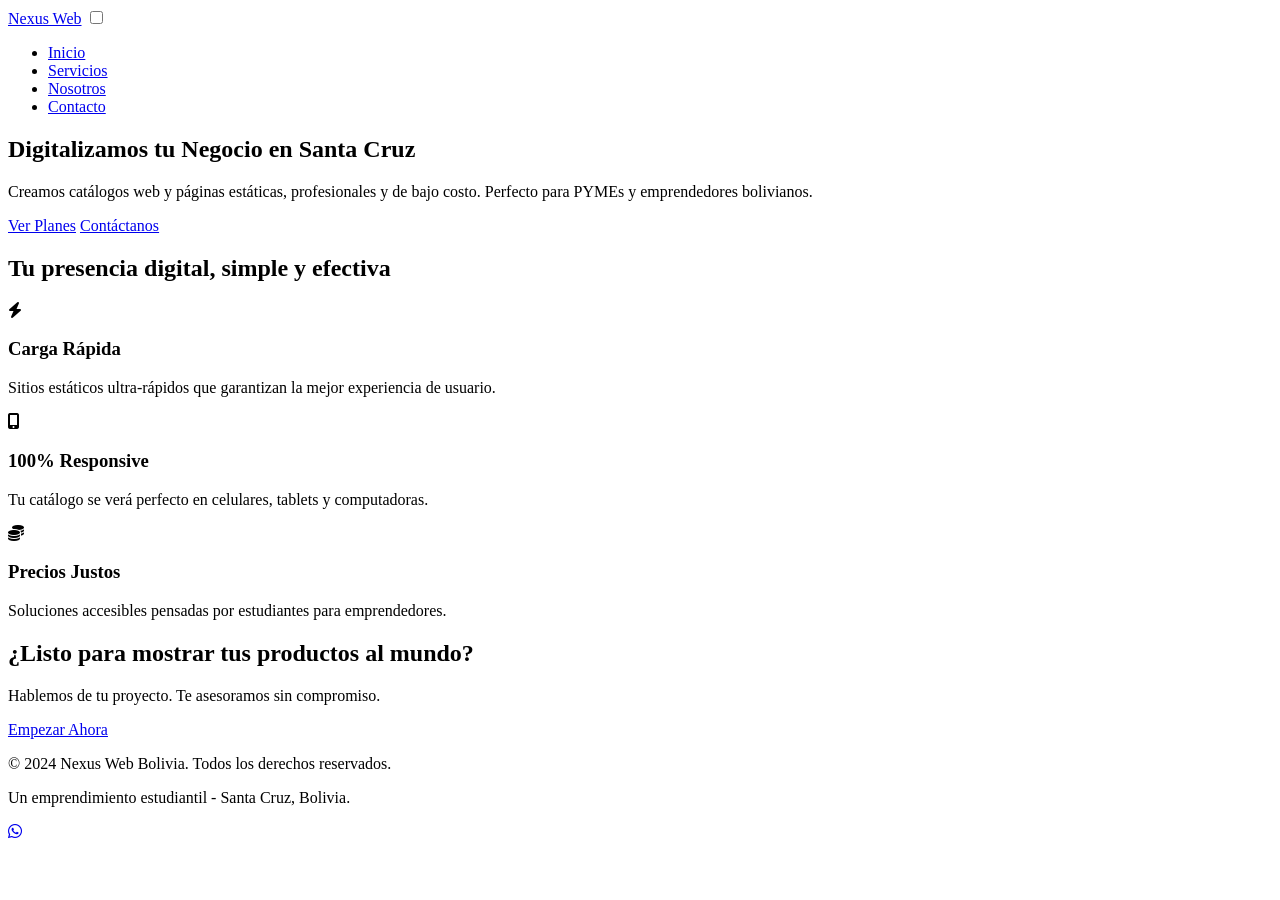
==== index.html @ 2024c8eb "iniciando pagina" ====
<!DOCTYPE html>
<html lang="es">
<head>
    <meta charset="UTF-8">
    <meta name="viewport" content="width=device-width, initial-scale=1.0">
    <title>Nexus Web - Diseño Web para PYMEs en Santa Cruz</title>
    
    <!-- Google Fonts: Inter -->
    <link rel="preconnect" href="https://fonts.googleapis.com">
    <link rel="preconnect" href="https://fonts.gstatic.com" crossorigin>
    <link href="https://fonts.googleapis.com/css2?family=Inter:wght@400;500;700;800&display=swap" rel="stylesheet">
    
    <!-- Font Awesome (Iconos) -->
    <link rel="stylesheet" href="https://cdnjs.cloudflare.com/ajax/libs/font-awesome/6.5.1/css/all.min.css">
    
    <!-- Hoja de Estilos Principal -->
    <link rel="stylesheet" href="estilos.css">
    
    <!-- Favicon (Placeholder) -->
    <link rel="icon" href="favicon.ico" type="image/x-icon">
</head>
<body>

    <!-- ===============================
        HEADER Y NAVEGACIÓN
    ================================ -->
    <header class="header">
        <nav class="nav container">
            <a href="index.html" class="logo">Nexus Web</a>
            
            <!-- Checkbox Hack para Menú Responsive -->
            <input type="checkbox" id="nav-toggle-checkbox" class="nav-toggle-checkbox">
            
            <!-- Menú de Navegación -->
            <ul class="nav-menu">
                <li class="nav-menu-item">
                    <a href="index.html" class="nav-menu-link active">Inicio</a>
                </li>
                <li class="nav-menu-item">
                    <a href="servicios.html" class="nav-menu-link">Servicios</a>
                </li>
                <li class="nav-menu-item">
                    <a href="nosotros.html" class="nav-menu-link">Nosotros</a>
                </li>
                <li class="nav-menu-item">
                    <a href="contacto.html" class="nav-menu-link">Contacto</a>
                </li>
            </ul>
            
            <!-- Botón Hamburguesa (Label del Checkbox) -->
            <label for="nav-toggle-checkbox" class="nav-toggle">
                <span class="bar"></span>
                <span class="bar"></span>
                <span class="bar"></span>
            </label>
            
        </nav>
    </header>

    <main>
        <!-- ===============================
            SECCIÓN HERO (PORTADA)
        ================================ -->
        <section class="hero">
            <div class="container">
                <h1 class="hero-title">Digitalizamos tu Negocio en Santa Cruz</h1>
                <p class="hero-description">
                    Creamos catálogos web y páginas estáticas, profesionales y de bajo costo.
                    Perfecto para PYMEs y emprendedores bolivianos.
                </p>
                <div class="hero-buttons">
                    <a href="servicios.html" class="btn btn-primary">Ver Planes</a>
                    <a href="contacto.html" class="btn btn-secondary">Contáctanos</a>
                </div>
            </div>
        </section>

        <!-- ===============================
            SECCIÓN DE CARACTERÍSTICAS
        ================================ -->
        <section class="features-section">
            <div class="container">
                <h2 class="section-title">Tu presencia digital, simple y efectiva</h2>
                
                <div class="features-grid">
                    <!-- Característica 1 -->
                    <div class="feature-card">
                        <i class="fa-solid fa-bolt feature-icon"></i>
                        <h3 class="feature-title">Carga Rápida</h3>
                        <p>Sitios estáticos ultra-rápidos que garantizan la mejor experiencia de usuario.</p>
                    </div>
                    
                    <!-- Característica 2 -->
                    <div class="feature-card">
                        <i class="fa-solid fa-mobile-screen-button feature-icon"></i>
                        <h3 class="feature-title">100% Responsive</h3>
                        <p>Tu catálogo se verá perfecto en celulares, tablets y computadoras.</p>
                    </div>
                    
                    <!-- Característica 3 -->
                    <div class="feature-card">
                        <i class="fa-solid fa-coins feature-icon"></i>
                        <h3 class="feature-title">Precios Justos</h3>
                        <p>Soluciones accesibles pensadas por estudiantes para emprendedores.</p>
                    </div>
                </div>
            </div>
        </section>
        
        <!-- ===============================
            SECCIÓN CTA (CALL TO ACTION)
        ================================ -->
        <section class="cta-section">
            <div class="container text-center">
                <h2>¿Listo para mostrar tus productos al mundo?</h2>
                <p>Hablemos de tu proyecto. Te asesoramos sin compromiso.</p>
                <a href="contacto.html" class="btn btn-primary">Empezar Ahora</a>
            </div>
        </section>

    </main>

    <!-- ===============================
        FOOTER
    ================================ -->
    <footer class="footer">
        <div class="container">
            <p>&copy; 2024 Nexus Web Bolivia. Todos los derechos reservados.</p>
            <p>Un emprendimiento estudiantil - Santa Cruz, Bolivia.</p>
        </div>
    </footer>
    
    <!-- ===============================
        BOTÓN FLOTANTE WHATSAPP
    ================================ -->
    <a href="https://api.whatsapp.com/send?phone=591XXXXXXXX" target="_blank" class="whatsapp-flotante" aria-label="Contactar por WhatsApp">
        <i class="fa-brands fa-whatsapp"></i>
    </a>

</body>
</html>
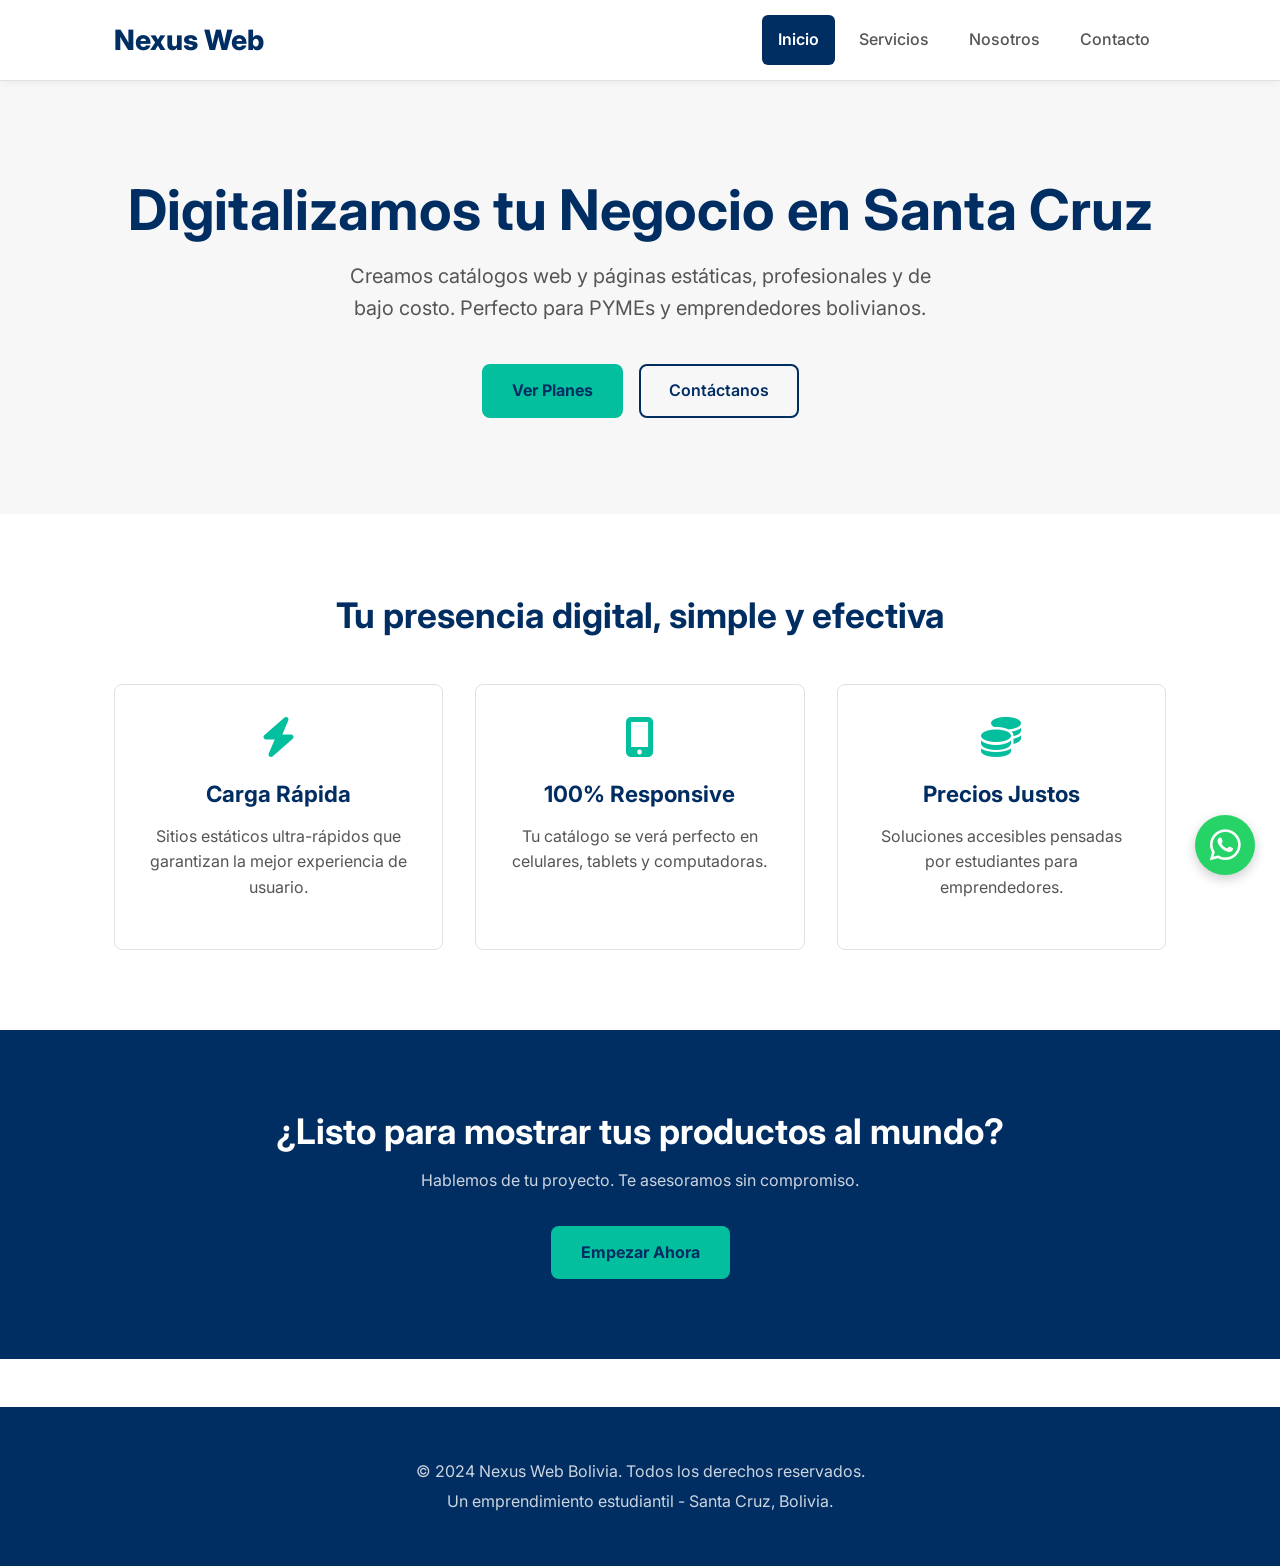
==== commit 4faf7d09: "info" ====
--- a/index.html
+++ b/index.html
@@ -26,7 +26,9 @@
     ================================ -->
     <header class="header">
         <nav class="nav container">
-            <a href="index.html" class="logo">Nexus Web</a>
+            <a href="index.html" class="logo">
+                Nexus Web
+            </a>
             
             <!-- Checkbox Hack para Menú Responsive -->
             <input type="checkbox" id="nav-toggle-checkbox" class="nav-toggle-checkbox">
@@ -133,7 +135,7 @@
     <!-- ===============================
         BOTÓN FLOTANTE WHATSAPP
     ================================ -->
-    <a href="https://api.whatsapp.com/send?phone=591XXXXXXXX" target="_blank" class="whatsapp-flotante" aria-label="Contactar por WhatsApp">
+    <a href="https://api.whatsapp.com/send?phone=59169954430" target="_blank" class="whatsapp-flotante" aria-label="Contactar por WhatsApp">
         <i class="fa-brands fa-whatsapp"></i>
     </a>
 
--- a/estilos.css
+++ b/estilos.css
@@ -0,0 +1,726 @@
+/* ===============================
+    IMPORTACIONES Y VARIABLES
+================================ */
+/* Importar Google Fonts: Inter */
+@import url('https://fonts.googleapis.com/css2?family=Inter:wght@400;500;700;800&display=swap');
+
+:root {
+    /* Paleta de Colores (Según Requisitos) */
+    --color-principal: #002D62; /* Azul marino */
+    --color-acento: #04BF9D; /* Verde turquesa brillante */
+    --color-secundario-fondo: #F7F7F7; /* Gris claro */
+    --color-fondo: #FFFFFF; /* Blanco */
+    
+    /* Colores derivados y de texto */
+    --color-principal-hover: #001f44; /* Azul más oscuro */
+    --color-acento-hover: #03a68a; /* Turquesa más oscuro */
+    --color-texto: #333333;
+    --color-texto-secundario: #555555;
+    --color-blanco: #FFFFFF;
+    --color-borde: #E0E0E0;
+    
+    /* Tipografía */
+    --fuente-principal: 'Inter', sans-serif;
+
+    /* Sombra (para dar profundidad) */
+    --sombra-card: 0 4px 12px rgba(0, 0, 0, 0.08);
+    --sombra-card-hover: 0 6px 16px rgba(0, 0, 0, 0.12);
+}
+
+/* ===============================
+    ESTILOS GLOBALES Y RESET
+================================ */
+* {
+    margin: 0;
+    padding: 0;
+    box-sizing: border-box;
+}
+
+html {
+    scroll-behavior: smooth;
+    font-size: 16px;
+}
+
+body {
+    font-family: var(--fuente-principal);
+    background-color: var(--color-fondo);
+    color: var(--color-texto);
+    line-height: 1.6;
+    -webkit-font-smoothing: antialiased;
+}
+
+a {
+    color: var(--color-acento);
+    text-decoration: none;
+    transition: color 0.3s ease;
+}
+
+a:hover {
+    color: var(--color-acento-hover);
+}
+
+img {
+    max-width: 100%;
+    height: auto;
+    display: block;
+}
+
+h1, h2, h3, h4, h5, h6 {
+    font-weight: 700;
+    color: var(--color-principal);
+    line-height: 1.2;
+    margin-bottom: 1rem;
+}
+
+h1 { font-size: 2.8rem; }
+h2 { font-size: 2.2rem; }
+h3 { font-size: 1.5rem; }
+
+p {
+    margin-bottom: 1rem;
+    color: var(--color-texto-secundario);
+}
+
+ul {
+    list-style: none;
+}
+
+/* ===============================
+    UTILIDADES
+================================ */
+.container {
+    max-width: 1100px;
+    margin: 0 auto;
+    padding: 0 1.5rem;
+}
+
+.text-center {
+    text-align: center;
+}
+
+.section-title {
+    text-align: center;
+    margin-bottom: 3rem;
+    font-size: 2.2rem;
+}
+
+/* ===============================
+    BOTONES
+================================ */
+.btn {
+    display: inline-block;
+    padding: 0.75rem 1.75rem;
+    border: none;
+    border-radius: 8px;
+    font-weight: 600;
+    font-size: 1rem;
+    cursor: pointer;
+    text-align: center;
+    transition: all 0.3s ease;
+    border: 2px solid transparent;
+}
+
+.btn-primary {
+    background-color: var(--color-acento);
+    color: var(--color-principal);
+    font-weight: 700;
+}
+.btn-primary:hover {
+    background-color: var(--color-acento-hover);
+    color: var(--color-principal);
+    transform: translateY(-3px);
+    box-shadow: 0 4px 10px rgba(4, 191, 157, 0.3);
+}
+
+.btn-secondary {
+    background-color: transparent;
+    color: var(--color-principal);
+    border: 2px solid var(--color-principal);
+}
+.btn-secondary:hover {
+    background-color: var(--color-principal);
+    color: var(--color-blanco);
+    transform: translateY(-3px);
+}
+
+/* ===============================
+    HEADER Y NAVEGACIÓN
+================================ */
+.header {
+    background-color: var(--color-fondo);
+    box-shadow: 0 2px 8px rgba(0, 0, 0, 0.05);
+    position: sticky;
+    top: 0;
+    width: 100%;
+    z-index: 1000;
+    border-bottom: 1px solid var(--color-borde);
+}
+
+.nav {
+    display: flex;
+    justify-content: space-between;
+    align-items: center;
+    height: 5rem; /* 80px */
+}
+
+.logo {
+    font-size: 1.75rem;
+    font-weight: 800;
+    color: var(--color-principal);
+    z-index: 1010;
+}
+.logo:hover {
+    color: var(--color-principal);
+}
+
+.nav-menu {
+    display: flex;
+    gap: 0.5rem;
+}
+
+.nav-menu-link {
+    display: block;
+    padding: 0.75rem 1rem;
+    font-size: 1rem;
+    font-weight: 500;
+    color: var(--color-texto-secundario);
+    border-radius: 6px;
+    transition: background-color 0.3s ease, color 0.3s ease;
+}
+
+.nav-menu-link:hover {
+    background-color: var(--color-secundario-fondo);
+    color: var(--color-principal);
+}
+
+/* Estilo para el link activo */
+.nav-menu-link.active {
+    background-color: var(--color-principal);
+    color: var(--color-blanco);
+    font-weight: 600;
+}
+.nav-menu-link.active:hover {
+    background-color: var(--color-principal-hover);
+    color: var(--color-blanco);
+}
+
+/* Checkbox invisible (Checkbox Hack) */
+.nav-toggle-checkbox {
+    display: none;
+}
+
+/* Botón Hamburguesa (Label) */
+.nav-toggle {
+    display: none; /* Oculto en desktop */
+    cursor: pointer;
+    z-index: 1010;
+    padding: 0.5rem;
+}
+.nav-toggle .bar {
+    display: block;
+    width: 28px;
+    height: 3px;
+    margin: 6px 0;
+    background-color: var(--color-principal);
+    border-radius: 2px;
+    transition: transform 0.3s ease, opacity 0.3s ease;
+}
+
+/* ===============================
+    SECCIÓN HERO (PORTADA)
+================================ */
+.hero {
+    background-color: var(--color-secundario-fondo);
+    padding: 6rem 1.5rem;
+    text-align: center;
+}
+
+.hero-title {
+    font-size: 3.5rem;
+    margin-bottom: 1rem;
+}
+.hero-description {
+    font-size: 1.25rem;
+    color: var(--color-texto-secundario);
+    margin-bottom: 2.5rem;
+    max-width: 600px;
+    margin-left: auto;
+    margin-right: auto;
+}
+.hero-buttons {
+    display: flex;
+    justify-content: center;
+    gap: 1rem;
+    flex-wrap: wrap;
+}
+
+/* ===============================
+    SECCIÓN "PAGE HEADER" (Para páginas internas)
+================================ */
+.page-header {
+    background-color: var(--color-principal);
+    color: var(--color-blanco);
+    padding: 4rem 1.5rem;
+    text-align: center;
+}
+.page-header h1 {
+    color: var(--color-blanco);
+    font-size: 2.8rem;
+    margin-bottom: 0.5rem;
+}
+.page-header p {
+    color: rgba(255, 255, 255, 0.8);
+    font-size: 1.1rem;
+    margin: 0;
+}
+
+/* ===============================
+    SECCIONES DE CARACTERÍSTICAS
+================================ */
+.features-section {
+    padding: 5rem 0;
+}
+
+.features-grid {
+    display: grid;
+    grid-template-columns: repeat(auto-fit, minmax(280px, 1fr));
+    gap: 2rem;
+}
+
+.feature-card {
+    background: var(--color-fondo);
+    padding: 2rem;
+    text-align: center;
+    border: 1px solid var(--color-borde);
+    border-radius: 8px;
+    transition: transform 0.3s ease, box-shadow 0.3s ease;
+}
+.feature-card:hover {
+    transform: translateY(-5px);
+    box-shadow: var(--sombra-card);
+}
+.feature-icon {
+    font-size: 2.5rem;
+    color: var(--color-acento);
+    margin-bottom: 1.5rem;
+}
+.feature-title {
+    font-size: 1.4rem;
+    color: var(--color-principal);
+}
+
+/* Fondo alterno para la sección "incluidos" */
+.included-features {
+    background-color: var(--color-secundario-fondo);
+}
+.included-features .feature-card {
+    background-color: var(--color-fondo);
+}
+
+/* ===============================
+    SECCIÓN CTA (CALL TO ACTION)
+================================ */
+.cta-section {
+    background-color: var(--color-principal);
+    padding: 5rem 1.5rem;
+    color: var(--color-blanco);
+}
+.cta-section h2 {
+    color: var(--color-blanco);
+    margin-bottom: 1rem;
+}
+.cta-section p {
+    color: rgba(255, 255, 255, 0.8);
+    margin-bottom: 2rem;
+}
+.cta-section .btn-primary {
+    background-color: var(--color-acento);
+    color: var(--color-principal);
+}
+.cta-section .btn-primary:hover {
+    background-color: var(--color-blanco);
+    color: var(--color-principal);
+    box-shadow: none;
+}
+
+
+/* ===============================
+    SECCIÓN PRECIOS (servicios.html)
+================================ */
+.pricing-section {
+    padding: 5rem 0;
+}
+.pricing-grid {
+    display: grid;
+    grid-template-columns: 1fr 1fr;
+    gap: 2rem;
+    align-items: flex-start;
+}
+
+.card {
+    background: var(--color-blanco);
+    border-radius: 12px;
+    box-shadow: var(--sombra-card);
+    overflow: hidden;
+    border: 1px solid var(--color-borde);
+    transition: all 0.3s ease;
+}
+
+.pricing-card.recommended {
+    border: 3px solid var(--color-acento);
+    transform: scale(1.03);
+}
+
+.card-header {
+    padding: 2rem;
+    background-color: var(--color-secundario-fondo);
+    border-bottom: 1px solid var(--color-borde);
+    position: relative;
+}
+.card-header h3 {
+    font-size: 1.6rem;
+    color: var(--color-principal);
+}
+.card-price {
+    font-size: 2.5rem;
+    font-weight: 800;
+    color: var(--color-acento);
+    margin: 0.5rem 0;
+}
+.card-header p {
+    margin: 0;
+    font-weight: 500;
+}
+
+/* Badge "Recomendado" */
+.badge {
+    position: absolute;
+    top: -1px;
+    right: 2rem;
+    background-color: var(--color-acento);
+    color: var(--color-principal);
+    font-weight: 700;
+    font-size: 0.8rem;
+    padding: 0.5rem 1rem;
+    border-radius: 0 0 6px 6px;
+}
+
+.card-body {
+    padding: 2rem;
+}
+.card-features-list {
+    margin-top: 1.5rem;
+}
+.card-features-list li {
+    display: flex;
+    align-items: center;
+    gap: 0.75rem;
+    margin-bottom: 1rem;
+}
+.card-features-list li i {
+    color: var(--color-acento);
+    font-size: 1.2rem;
+}
+
+.card-btn {
+    width: 100%;
+    margin-top: 1.5rem;
+    font-size: 1.1rem;
+    padding: 1rem;
+}
+
+
+/* ===============================
+    PÁGINA: NOSOTROS
+================================ */
+.about-section {
+    padding: 5rem 0;
+}
+.about-grid {
+    display: grid;
+    grid-template-columns: 1fr 1fr;
+    gap: 3rem;
+    align-items: center;
+}
+.about-image img {
+    border-radius: 12px;
+    box-shadow: var(--sombra-card);
+}
+.about-content h3 {
+    color: var(--color-acento);
+    font-size: 1.6rem;
+    margin-top: 2rem;
+}
+
+/* Redes Sociales (Nosotros) */
+.social-section {
+    padding: 3rem 0 5rem 0;
+    background-color: var(--color-secundario-fondo);
+}
+.social-links {
+    display: flex;
+    justify-content: center;
+    gap: 3rem;
+    flex-wrap: wrap;
+    margin-top: 2rem;
+}
+.social-link {
+    display: flex;
+    flex-direction: column;
+    align-items: center;
+    font-weight: 600;
+    font-size: 1.1rem;
+    color: var(--color-texto-secundario);
+    transition: transform 0.3s ease, color 0.3s ease;
+}
+.social-link:hover {
+    color: var(--color-principal);
+    transform: translateY(-5px);
+}
+.social-icon {
+    font-size: 3rem; /* 48px */
+    margin-bottom: 0.5rem;
+    color: var(--color-principal);
+    transition: color 0.3s ease;
+}
+.social-link:hover .social-icon {
+    color: var(--color-acento);
+}
+
+/* ===============================
+    PÁGINA: CONTACTO
+================================ */
+.contact-section {
+    padding: 5rem 0;
+}
+.contact-grid {
+    display: grid;
+    grid-template-columns: 1fr 1fr;
+    gap: 3rem;
+}
+
+.info-list {
+    margin: 2rem 0;
+}
+.info-list li {
+    display: flex;
+    align-items: start;
+    gap: 1rem;
+    margin-bottom: 1.5rem;
+    font-size: 1.05rem;
+}
+.info-list li i {
+    font-size: 1.3rem;
+    color: var(--color-principal);
+    flex-shrink: 0;
+    width: 25px;
+    text-align: center;
+    margin-top: 3px;
+}
+
+/* Botón de WhatsApp en la página de contacto */
+.btn-whatsapp {
+    background-color: #25D366;
+    color: var(--color-blanco);
+    font-weight: 700;
+    border-color: #25D366;
+}
+.btn-whatsapp:hover {
+    background-color: #128C7E;
+    color: var(--color-blanco);
+    border-color: #128C7E;
+    box-shadow: 0 4px 10px rgba(37, 211, 102, 0.3);
+}
+.btn-whatsapp i {
+    margin-right: 0.5rem;
+}
+
+/* Mapa Responsivo */
+.map-container {
+    position: relative;
+    width: 100%;
+    height: 0;
+    padding-bottom: 100%; /* Ratio 1:1. Ajustar si es necesario (75% para 4:3) */
+    overflow: hidden;
+    border-radius: 12px;
+    box-shadow: var(--sombra-card);
+    border: 1px solid var(--color-borde);
+}
+.map-container iframe {
+    position: absolute;
+    top: 0;
+    left: 0;
+    width: 100%;
+    height: 100%;
+    border: 0;
+}
+
+/* ===============================
+    FOOTER
+================================ */
+.footer {
+    background-color: var(--color-principal);
+    color: var(--color-blanco);
+    text-align: center;
+    padding: 3rem 1.5rem;
+    margin-top: 3rem;
+}
+.footer p {
+    color: rgba(255, 255, 255, 0.8);
+    margin: 0.25rem 0;
+}
+
+/* ===============================
+    BOTÓN FLOTANTE WHATSAPP
+================================ */
+.whatsapp-flotante {
+    position: fixed;
+    bottom: 25px;
+    right: 25px;
+    background-color: #25D366;
+    color: var(--color-blanco);
+    width: 60px;
+    height: 60px;
+    border-radius: 50%;
+    display: flex;
+    align-items: center;
+    justify-content: center;
+    font-size: 2.2rem;
+    box-shadow: 0 4px 12px rgba(0, 0, 0, 0.2);
+    z-index: 900;
+    transition: transform 0.3s ease, background-color 0.3s ease;
+}
+.whatsapp-flotante:hover {
+    background-color: #128C7E;
+    color: var(--color-blanco);
+    transform: scale(1.1);
+}
+
+
+/* ===============================
+    DISEÑO RESPONSIVE
+================================ */
+
+/* Tablets (hasta 992px) */
+@media (max-width: 992px) {
+    .pricing-grid {
+        grid-template-columns: 1fr;
+    }
+    .pricing-card.recommended {
+        transform: scale(1); /* Resetear escala en tablet */
+    }
+    
+    .about-grid,
+    .contact-grid {
+        grid-template-columns: 1fr; /* Apila las columnas */
+    }
+    
+    .about-image {
+        order: -1; /* Mueve la imagen arriba en "Nosotros" */
+    }
+    
+    .contact-map {
+        margin-top: 2rem;
+    }
+    .map-container {
+        padding-bottom: 75%; /* Ratio 4:3 para tablet/móvil */
+    }
+}
+
+/* Móviles (hasta 768px) */
+@media (max-width: 768px) {
+    h1, .hero-title { font-size: 2.2rem; }
+    h2, .section-title { font-size: 1.8rem; }
+    
+    .hero {
+        padding: 4rem 1.5rem;
+    }
+
+    /* --- NAVEGACIÓN MÓVIL (Checkbox Hack) --- */
+    
+    /* Mostramos el botón hamburguesa */
+    .nav-toggle {
+        display: block;
+    }
+
+    /* Ocultamos el menú de navegación */
+    .nav-menu {
+        position: absolute;
+        top: 5rem; /* Altura del header */
+        left: 0;
+        width: 100%;
+        background-color: var(--color-fondo);
+        
+        /* Oculto por defecto */
+        visibility: hidden;
+        opacity: 0;
+        
+        /* Efecto de despliegue */
+        transform-origin: top;
+        transform: scaleY(0);
+        transition: transform 0.3s ease, opacity 0.3s ease, visibility 0.3s ease;
+
+        /* Estilos de los items en columna */
+        flex-direction: column;
+        gap: 0;
+        padding-bottom: 1rem;
+        border-bottom: 1px solid var(--color-borde);
+        box-shadow: 0 10px 15px rgba(0,0,0,0.05);
+    }
+    
+    .nav-menu-link {
+        padding: 1rem 1.5rem;
+        border-radius: 0;
+        border-top: 1px solid var(--color-secundario-fondo);
+    }
+    
+    .nav-menu-item:first-child .nav-menu-link {
+        border-top: none;
+    }
+
+    /* --- LA MAGIA (Checkbox Hack) --- */
+    
+    /* Cuando el checkbox está marcado... */
+    .nav-toggle-checkbox:checked ~ .nav-menu {
+        /* ...mostramos el menú */
+        visibility: visible;
+        opacity: 1;
+        transform: scaleY(1);
+    }
+    
+    /* ...animamos el botón a una 'X' */
+    .nav-toggle-checkbox:checked ~ .nav-toggle .bar:nth-child(1) {
+        transform: translateY(9px) rotate(45deg);
+    }
+    .nav-toggle-checkbox:checked ~ .nav-toggle .bar:nth-child(2) {
+        opacity: 0;
+    }
+    .nav-toggle-checkbox:checked ~ .nav-toggle .bar:nth-child(3) {
+        transform: translateY(-9px) rotate(-45deg);
+    }
+}
+
+/* Móviles pequeños (hasta 480px) */
+@media (max-width: 480px) {
+    .container {
+        padding: 0 1rem;
+    }
+    
+    .hero {
+        padding: 3rem 1rem;
+    }
+    .hero-title { font-size: 2rem; }
+    .hero-description { font-size: 1.1rem; }
+
+    .btn {
+        width: 100%;
+        padding: 1rem;
+    }
+    
+    .hero-buttons {
+        gap: 0.5rem;
+    }
+    .hero-buttons .btn-secondary {
+        margin-top: 0.5rem;
+    }
+}
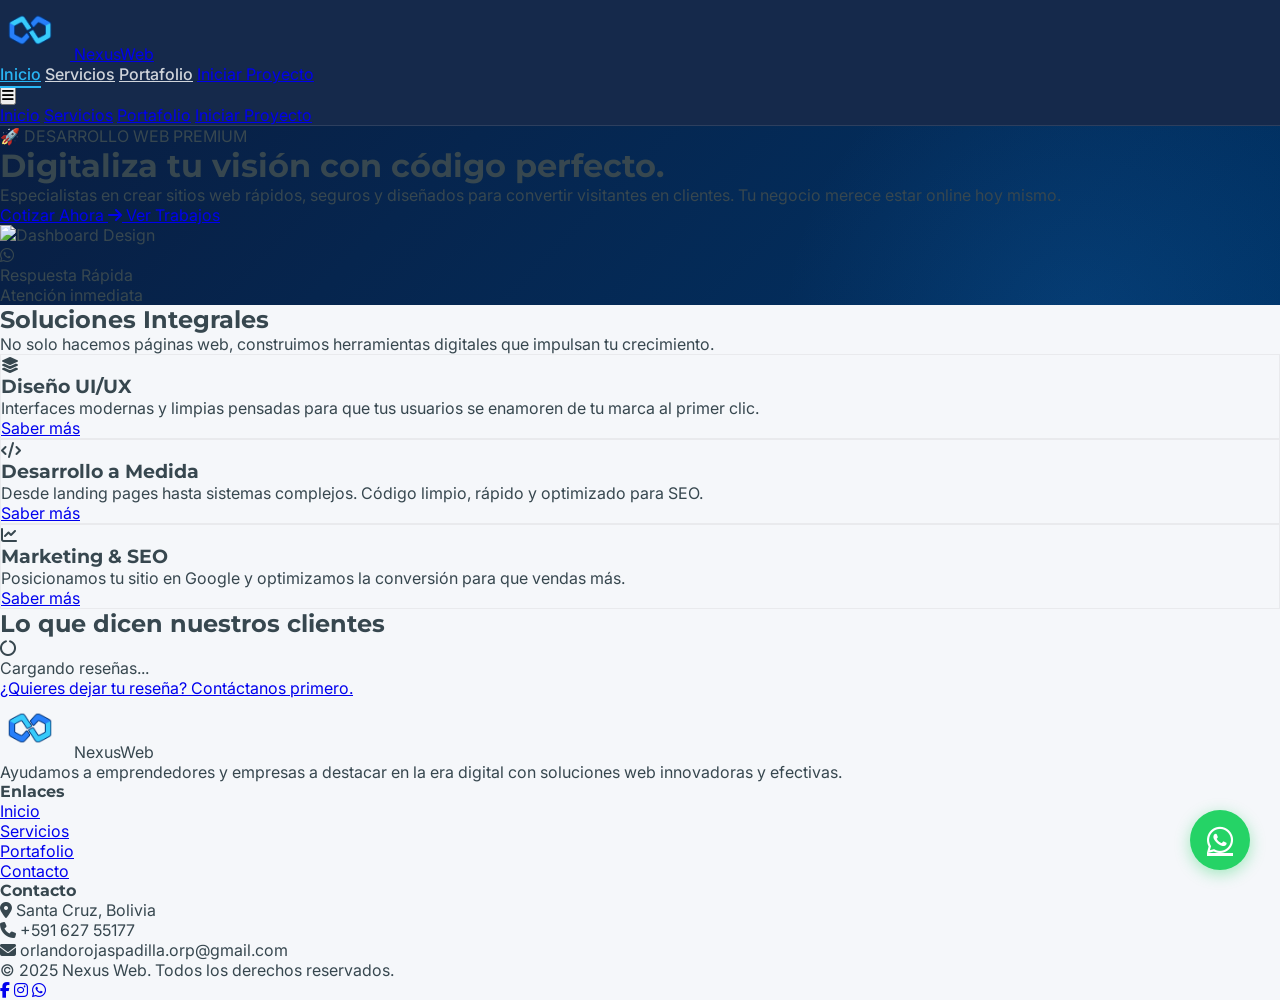
==== commit c9343575: "rediseño de pagina" ====
--- a/index.html
+++ b/index.html
@@ -3,141 +3,196 @@
 <head>
     <meta charset="UTF-8">
     <meta name="viewport" content="width=device-width, initial-scale=1.0">
-    <title>Nexus Web - Diseño Web para PYMEs en Santa Cruz</title>
+    <title>Nexus Web | Estudio de Desarrollo Digital</title>
     
-    <!-- Google Fonts: Inter -->
-    <link rel="preconnect" href="https://fonts.googleapis.com">
-    <link rel="preconnect" href="https://fonts.gstatic.com" crossorigin>
-    <link href="https://fonts.googleapis.com/css2?family=Inter:wght@400;500;700;800&display=swap" rel="stylesheet">
-    
-    <!-- Font Awesome (Iconos) -->
-    <link rel="stylesheet" href="https://cdnjs.cloudflare.com/ajax/libs/font-awesome/6.5.1/css/all.min.css">
-    
-    <!-- Hoja de Estilos Principal -->
-    <link rel="stylesheet" href="estilos.css">
-    
-    <!-- Favicon (Placeholder) -->
-    <link rel="icon" href="favicon.ico" type="image/x-icon">
+    <link href="https://fonts.googleapis.com/css2?family=Inter:wght@300;400;500;600&family=Montserrat:wght@700;800&display=swap" rel="stylesheet">
+    <script src="https://cdn.tailwindcss.com"></script>
+    <!-- Supabase CDN -->
+    <script src="https://cdn.jsdelivr.net/npm/@supabase/supabase-js@2"></script>
+    <link rel="stylesheet" href="https://cdnjs.cloudflare.com/ajax/libs/font-awesome/6.4.0/css/all.min.css">
+    <link rel="stylesheet" href="styles.css">
 </head>
 <body>
 
-    <!-- ===============================
-        HEADER Y NAVEGACIÓN
-    ================================ -->
-    <header class="header">
-        <nav class="nav container">
-            <a href="index.html" class="logo">
-                Nexus Web
+    <!-- Navegación -->
+    <nav class="fixed w-full z-50 glass-nav">
+        <div class="max-w-7xl mx-auto px-6 h-20 flex justify-between items-center">
+            <a href="index.html" class="flex items-center gap-3 group">
+                <img src="img/logo.svg" class="logo" alt="">
+                <span class="text-2xl font-extrabold text-white tracking-tight">Nexus<span class="text-[#29B6F6]">Web</span></span>
             </a>
             
-            <!-- Checkbox Hack para Menú Responsive -->
-            <input type="checkbox" id="nav-toggle-checkbox" class="nav-toggle-checkbox">
+            <div class="hidden md:flex space-x-8 items-center">
+                <a href="index.html" class="nav-link">Inicio</a>
+                <a href="servicios.html" class="nav-link">Servicios</a>
+                <a href="portafolio.html" class="nav-link">Portafolio</a>
+                <a href="contacto.html" class="bg-[#1E88E5] text-white px-6 py-2.5 rounded-full font-bold hover:bg-[#29B6F6] transition shadow-lg hover:shadow-blue-500/30 transform hover:-translate-y-0.5">
+                    Iniciar Proyecto
+                </a>
+            </div>
             
-            <!-- Menú de Navegación -->
-            <ul class="nav-menu">
-                <li class="nav-menu-item">
-                    <a href="index.html" class="nav-menu-link active">Inicio</a>
-                </li>
-                <li class="nav-menu-item">
-                    <a href="servicios.html" class="nav-menu-link">Servicios</a>
-                </li>
-                <li class="nav-menu-item">
-                    <a href="nosotros.html" class="nav-menu-link">Nosotros</a>
-                </li>
-                <li class="nav-menu-item">
-                    <a href="contacto.html" class="nav-menu-link">Contacto</a>
-                </li>
-            </ul>
-            
-            <!-- Botón Hamburguesa (Label del Checkbox) -->
-            <label for="nav-toggle-checkbox" class="nav-toggle">
-                <span class="bar"></span>
-                <span class="bar"></span>
-                <span class="bar"></span>
-            </label>
-            
-        </nav>
-    </header>
+            <button class="md:hidden text-white text-2xl focus:outline-none" id="menuBtn">
+                <i class="fas fa-bars"></i>
+            </button>
+        </div>
+        
+        <!-- Menú Móvil -->
+        <div class="hidden absolute top-full left-0 right-0 bg-[#002244] border-t border-white/10 shadow-2xl opacity-0 -translate-y-4" id="mobileMenu">
+            <div class="p-4 flex flex-col space-y-2">
+                <a href="index.html" class="block px-4 py-3 text-white rounded-lg hover:bg-white/10">Inicio</a>
+                <a href="servicios.html" class="block px-4 py-3 text-white rounded-lg hover:bg-white/10">Servicios</a>
+                <a href="portafolio.html" class="block px-4 py-3 text-white rounded-lg hover:bg-white/10">Portafolio</a>
+                <a href="contacto.html" class="block px-4 py-3 bg-[#1E88E5] text-white rounded-lg text-center font-bold mt-2">Iniciar Proyecto</a>
+            </div>
+        </div>
+    </nav>
 
-    <main>
-        <!-- ===============================
-            SECCIÓN HERO (PORTADA)
-        ================================ -->
-        <section class="hero">
-            <div class="container">
-                <h1 class="hero-title">Digitalizamos tu Negocio en Santa Cruz</h1>
-                <p class="hero-description">
-                    Creamos catálogos web y páginas estáticas, profesionales y de bajo costo.
-                    Perfecto para PYMEs y emprendedores bolivianos.
+    <!-- Hero Section -->
+    <header class="hero-gradient pt-32 pb-24 px-6 min-h-screen flex items-center relative">
+        <div class="hero-bg-shape"></div>
+        <div class="max-w-7xl mx-auto grid lg:grid-cols-2 gap-12 items-center relative z-10">
+            <div class="fade-in-up">
+                <span class="inline-block bg-[#1E88E5]/20 text-[#29B6F6] px-4 py-1.5 rounded-full text-sm font-bold mb-6 border border-[#1E88E5]/30">
+                    🚀 DESARROLLO WEB PREMIUM
+                </span>
+                <h1 class="text-5xl lg:text-7xl font-extrabold text-white leading-tight mb-6">
+                    Digitaliza tu visión con <span class="text-transparent bg-clip-text bg-gradient-to-r from-[#29B6F6] to-[#00E676]">código perfecto.</span>
+                </h1>
+                <p class="text-lg text-blue-100 mb-8 max-w-lg leading-relaxed">
+                    Especialistas en crear sitios web rápidos, seguros y diseñados para convertir visitantes en clientes. Tu negocio merece estar online hoy mismo.
                 </p>
-                <div class="hero-buttons">
-                    <a href="servicios.html" class="btn btn-primary">Ver Planes</a>
-                    <a href="contacto.html" class="btn btn-secondary">Contáctanos</a>
+                <div class="flex flex-col sm:flex-row gap-4">
+                    <a href="contacto.html" class="bg-[#1E88E5] text-white px-8 py-4 rounded-xl font-bold shadow-xl hover:bg-[#1565C0] transition flex items-center justify-center gap-2 group">
+                        Cotizar Ahora 
+                        <i class="fas fa-arrow-right group-hover:translate-x-1 transition-transform"></i>
+                    </a>
+                    <a href="portafolio.html" class="border border-white/30 text-white px-8 py-4 rounded-xl font-bold hover:bg-white/10 transition text-center backdrop-blur-sm">
+                        Ver Trabajos
+                    </a>
                 </div>
             </div>
-        </section>
-
-        <!-- ===============================
-            SECCIÓN DE CARACTERÍSTICAS
-        ================================ -->
-        <section class="features-section">
-            <div class="container">
-                <h2 class="section-title">Tu presencia digital, simple y efectiva</h2>
-                
-                <div class="features-grid">
-                    <!-- Característica 1 -->
-                    <div class="feature-card">
-                        <i class="fa-solid fa-bolt feature-icon"></i>
-                        <h3 class="feature-title">Carga Rápida</h3>
-                        <p>Sitios estáticos ultra-rápidos que garantizan la mejor experiencia de usuario.</p>
-                    </div>
+            
+            <div class="relative fade-in-up delay-200">
+                <div class="bg-white/5 backdrop-blur-xl p-4 rounded-3xl border border-white/20 shadow-2xl relative">
+                    <img src="https://images.unsplash.com/photo-1547658719-da2b51169166?q=80&w=1000&auto=format&fit=crop" alt="Dashboard Design" class="rounded-2xl shadow-inner w-full">
                     
-                    <!-- Característica 2 -->
-                    <div class="feature-card">
-                        <i class="fa-solid fa-mobile-screen-button feature-icon"></i>
-                        <h3 class="feature-title">100% Responsive</h3>
-                        <p>Tu catálogo se verá perfecto en celulares, tablets y computadoras.</p>
-                    </div>
-                    
-                    <!-- Característica 3 -->
-                    <div class="feature-card">
-                        <i class="fa-solid fa-coins feature-icon"></i>
-                        <h3 class="feature-title">Precios Justos</h3>
-                        <p>Soluciones accesibles pensadas por estudiantes para emprendedores.</p>
+                    <!-- Floating Badge -->
+                    <div class="absolute -bottom-6 -right-6 bg-white p-4 rounded-2xl shadow-xl flex items-center gap-3 border-l-4 border-[#00E676] animate-bounce" style="animation-duration: 3s;">
+                        <div class="w-12 h-12 bg-green-100 rounded-full flex items-center justify-center text-[#00E676] text-xl">
+                            <i class="fab fa-whatsapp"></i>
+                        </div>
+                        <div>
+                            <p class="font-bold text-[#003366] text-sm">Respuesta Rápida</p>
+                            <p class="text-xs text-gray-500">Atención inmediata</p>
+                        </div>
                     </div>
                 </div>
             </div>
-        </section>
+        </div>
+    </header>
+
+    <!-- Resumen de Servicios -->
+    <section class="py-24 px-6 bg-white">
+        <div class="max-w-7xl mx-auto">
+            <div class="text-center mb-16 fade-in-up">
+                <h2 class="text-4xl font-extrabold text-[#091E42] mb-4">Soluciones Integrales</h2>
+                <p class="text-gray-500 max-w-2xl mx-auto">No solo hacemos páginas web, construimos herramientas digitales que impulsan tu crecimiento.</p>
+            </div>
+
+            <div class="grid md:grid-cols-3 gap-8">
+                <div class="p-8 rounded-2xl bg-white border border-gray-100 card-hover fade-in-up delay-100">
+                    <div class="w-14 h-14 bg-blue-100 rounded-xl flex items-center justify-center text-[#1E88E5] text-2xl mb-6">
+                        <i class="fas fa-layer-group"></i>
+                    </div>
+                    <h3 class="text-xl font-bold text-[#091E42] mb-3">Diseño UI/UX</h3>
+                    <p class="text-gray-500 text-sm leading-relaxed">Interfaces modernas y limpias pensadas para que tus usuarios se enamoren de tu marca al primer clic.</p>
+                    <a href="servicios.html" class="inline-block mt-4 text-[#1E88E5] font-semibold text-sm hover:underline">Saber más</a>
+                </div>
+
+                <div class="p-8 rounded-2xl bg-white border border-gray-100 card-hover fade-in-up delay-200">
+                    <div class="w-14 h-14 bg-purple-100 rounded-xl flex items-center justify-center text-purple-600 text-2xl mb-6">
+                        <i class="fas fa-code"></i>
+                    </div>
+                    <h3 class="text-xl font-bold text-[#091E42] mb-3">Desarrollo a Medida</h3>
+                    <p class="text-gray-500 text-sm leading-relaxed">Desde landing pages hasta sistemas complejos. Código limpio, rápido y optimizado para SEO.</p>
+                    <a href="servicios.html" class="inline-block mt-4 text-purple-600 font-semibold text-sm hover:underline">Saber más</a>
+                </div>
+
+                <div class="p-8 rounded-2xl bg-white border border-gray-100 card-hover fade-in-up delay-300">
+                    <div class="w-14 h-14 bg-green-100 rounded-xl flex items-center justify-center text-green-600 text-2xl mb-6">
+                        <i class="fas fa-chart-line"></i>
+                    </div>
+                    <h3 class="text-xl font-bold text-[#091E42] mb-3">Marketing & SEO</h3>
+                    <p class="text-gray-500 text-sm leading-relaxed">Posicionamos tu sitio en Google y optimizamos la conversión para que vendas más.</p>
+                    <a href="servicios.html" class="inline-block mt-4 text-green-600 font-semibold text-sm hover:underline">Saber más</a>
+                </div>
+            </div>
+        </div>
+    </section>
+
+    <!-- Sección de Reseñas (Compacta) -->
+    <section class="py-20 px-6 bg-[#002244] border-t border-white/5">
+        <div class="max-w-4xl mx-auto text-center">
+            <h2 class="text-3xl font-bold text-white mb-8">Lo que dicen nuestros clientes</h2>
+            <div id="reviewsContainer" class="grid gap-4 text-left max-h-[400px] overflow-y-auto custom-scroll pr-2">
+                <div class="text-white/50 text-center py-10">
+                    <i class="fas fa-circle-notch fa-spin text-2xl"></i><br>Cargando reseñas...
+                </div>
+            </div>
+            <div class="mt-8">
+                <a href="contacto.html" class="text-[#29B6F6] hover:text-white transition font-medium">¿Quieres dejar tu reseña? Contáctanos primero.</a>
+            </div>
+        </div>
+    </section>
+
+    <!-- Footer -->
+    <footer class="bg-[#001529] text-white pt-16 pb-8 px-6 mt-auto">
+        <div class="max-w-7xl mx-auto grid md:grid-cols-4 gap-12 mb-12">
+            <div class="col-span-1 md:col-span-2">
+                <div class="flex items-center gap-3 mb-4">
+                    <img src="img/logo.svg" alt="" class="logo">
+                    <span class="text-xl font-bold">NexusWeb</span>
+                </div>
+                <p class="text-gray-400 text-sm leading-relaxed max-w-sm">
+                    Ayudamos a emprendedores y empresas a destacar en la era digital con soluciones web innovadoras y efectivas.
+                </p>
+            </div>
+            
+            <div>
+                <h4 class="font-bold mb-4 text-[#29B6F6]">Enlaces</h4>
+                <ul class="space-y-2 text-sm text-gray-400">
+                    <li><a href="index.html" class="hover:text-white transition">Inicio</a></li>
+                    <li><a href="servicios.html" class="hover:text-white transition">Servicios</a></li>
+                    <li><a href="portafolio.html" class="hover:text-white transition">Portafolio</a></li>
+                    <li><a href="contacto.html" class="hover:text-white transition">Contacto</a></li>
+                </ul>
+            </div>
+            
+            <div>
+                <h4 class="font-bold mb-4 text-[#29B6F6]">Contacto</h4>
+                <ul class="space-y-2 text-sm text-gray-400">
+                    <li><i class="fas fa-map-marker-alt w-5"></i> Santa Cruz, Bolivia</li>
+                    <li><i class="fas fa-phone w-5"></i> +591 627 55177</li>
+                    <li><i class="fas fa-envelope w-5"></i> orlandorojaspadilla.orp@gmail.com</li>
+                </ul>
+            </div>
+        </div>
         
-        <!-- ===============================
-            SECCIÓN CTA (CALL TO ACTION)
-        ================================ -->
-        <section class="cta-section">
-            <div class="container text-center">
-                <h2>¿Listo para mostrar tus productos al mundo?</h2>
-                <p>Hablemos de tu proyecto. Te asesoramos sin compromiso.</p>
-                <a href="contacto.html" class="btn btn-primary">Empezar Ahora</a>
+        <div class="max-w-7xl mx-auto border-t border-white/10 pt-8 flex flex-col md:flex-row justify-between items-center gap-4 text-sm text-gray-500">
+            <p>© 2025 Nexus Web. Todos los derechos reservados.</p>
+            <div class="flex space-x-4">
+                <a href="#" class="hover:text-white transition"><i class="fab fa-facebook-f"></i></a>
+                <a href="#" class="hover:text-white transition"><i class="fab fa-instagram"></i></a>
+                <a href="https://wa.me/59162755177" class="hover:text-white transition"><i class="fab fa-whatsapp"></i></a>
             </div>
-        </section>
-
-    </main>
-
-    <!-- ===============================
-        FOOTER
-    ================================ -->
-    <footer class="footer">
-        <div class="container">
-            <p>&copy; 2024 Nexus Web Bolivia. Todos los derechos reservados.</p>
-            <p>Un emprendimiento estudiantil - Santa Cruz, Bolivia.</p>
         </div>
     </footer>
-    
-    <!-- ===============================
-        BOTÓN FLOTANTE WHATSAPP
-    ================================ -->
-    <a href="https://api.whatsapp.com/send?phone=59169954430" target="_blank" class="whatsapp-flotante" aria-label="Contactar por WhatsApp">
-        <i class="fa-brands fa-whatsapp"></i>
+
+    <!-- WhatsApp Flotante -->
+    <a href="https://wa.me/59162755177?text=Hola%20NexusWeb,%20quiero%20información." class="whatsapp-float" target="_blank">
+        <i class="fab fa-whatsapp"></i>
     </a>
 
+    <script src="script.js"></script>
 </body>
 </html>
--- a/styles.css
+++ b/styles.css
@@ -0,0 +1,180 @@
+:root {
+    --nexus-deep: #091E42;
+    --nexus-dark: #003366;
+    --nexus-core: #1E88E5;
+    --nexus-light: #29B6F6;
+    --nexus-accent: #00E676; /* Verde WhatsApp/Éxito */
+    --text-main: #37474F;
+    --text-light: #78909C;
+    --bg-light: #F5F7FA;
+    --white: #ffffff;
+}
+
+/* Reset y Base */
+* {
+    margin: 0;
+    padding: 0;
+    box-sizing: border-box;
+}
+
+body {
+    font-family: 'Inter', sans-serif;
+    color: var(--text-main);
+    background-color: var(--bg-light);
+    overflow-x: hidden;
+    display: flex;
+    flex-direction: column;
+    min-height: 100vh;
+}
+
+h1, h2, h3, h4, .font-heading {
+    font-family: 'Montserrat', sans-serif;
+}
+
+/* Navegación Glassmorphism */
+.logo{
+    width: 60px;
+    height: 60px;
+    border-radius: 50%;
+    object-fit: contain;
+    margin-right: 10px;
+    cursor: pointer;
+    align-items: center;
+}
+.logo:hover{
+    transform: scale(1.1);
+    transition: all 0.3s ease;
+}
+.glass-nav {
+    background: rgba(9, 30, 66, 0.95);
+    backdrop-filter: blur(10px);
+    border-bottom: 1px solid rgba(255, 255, 255, 0.1);
+    transition: all 0.3s ease;
+}
+
+.nav-link {
+    position: relative;
+    color: rgba(255, 255, 255, 0.8);
+    font-weight: 500;
+    transition: color 0.3s;
+}
+
+.nav-link:hover, .nav-link.active {
+    color: var(--nexus-light);
+}
+
+.nav-link::after {
+    content: '';
+    position: absolute;
+    width: 0;
+    height: 2px;
+    bottom: -4px;
+    left: 0;
+    background-color: var(--nexus-light);
+    transition: width 0.3s ease;
+}
+
+.nav-link:hover::after, .nav-link.active::after {
+    width: 100%;
+}
+
+/* Hero Section */
+.hero-gradient {
+    background: linear-gradient(135deg, var(--nexus-deep) 0%, var(--nexus-dark) 100%);
+    position: relative;
+    overflow: hidden;
+}
+
+.hero-bg-shape {
+    position: absolute;
+    width: 600px;
+    height: 600px;
+    background: radial-gradient(circle, rgba(30, 136, 229, 0.15) 0%, transparent 70%);
+    top: -100px;
+    right: -100px;
+    border-radius: 50%;
+    z-index: 0;
+}
+
+/* Cards y Elementos */
+.card-hover {
+    transition: all 0.3s cubic-bezier(0.4, 0, 0.2, 1);
+    border: 1px solid rgba(0,0,0,0.05);
+}
+
+.card-hover:hover {
+    transform: translateY(-8px);
+    box-shadow: 0 20px 40px rgba(0, 51, 102, 0.1);
+    border-color: var(--nexus-core);
+}
+
+/* Botón Flotante WhatsApp */
+.whatsapp-float {
+    position: fixed;
+    bottom: 30px;
+    right: 30px;
+    background-color: #25d366;
+    color: white;
+    width: 60px;
+    height: 60px;
+    border-radius: 50%;
+    text-align: center;
+    font-size: 30px;
+    box-shadow: 0 4px 15px rgba(37, 211, 102, 0.4);
+    z-index: 1000;
+    display: flex;
+    align-items: center;
+    justify-content: center;
+    transition: all 0.3s ease;
+    animation: pulse-green 3s infinite;
+}
+
+.whatsapp-float:hover {
+    transform: scale(1.1) rotate(15deg);
+    background-color: #128c7e;
+}
+
+@keyframes pulse-green {
+    0% { box-shadow: 0 0 0 0 rgba(37, 211, 102, 0.7); }
+    70% { box-shadow: 0 0 0 15px rgba(37, 211, 102, 0); }
+    100% { box-shadow: 0 0 0 0 rgba(37, 211, 102, 0); }
+}
+
+/* Animaciones de Entrada */
+.fade-in-up {
+    animation: fadeInUp 0.8s ease-out forwards;
+    opacity: 0;
+    transform: translateY(20px);
+}
+
+.fade-in {
+    animation: fadeIn 1s ease-out forwards;
+    opacity: 0;
+}
+
+.delay-100 { animation-delay: 0.1s; }
+.delay-200 { animation-delay: 0.2s; }
+.delay-300 { animation-delay: 0.3s; }
+
+@keyframes fadeInUp {
+    to {
+        opacity: 1;
+        transform: translateY(0);
+    }
+}
+
+@keyframes fadeIn {
+    to { opacity: 1; }
+}
+
+/* Scrollbar */
+::-webkit-scrollbar { width: 8px; }
+::-webkit-scrollbar-track { background: #f1f1f1; }
+::-webkit-scrollbar-thumb { background: var(--nexus-deep); border-radius: 4px; }
+::-webkit-scrollbar-thumb:hover { background: var(--nexus-core); }
+
+/* Mobile Menu Styles */
+#mobileMenu {
+    transition: transform 0.3s ease-in-out, opacity 0.3s ease-in-out;
+    transform-origin: top;
+}
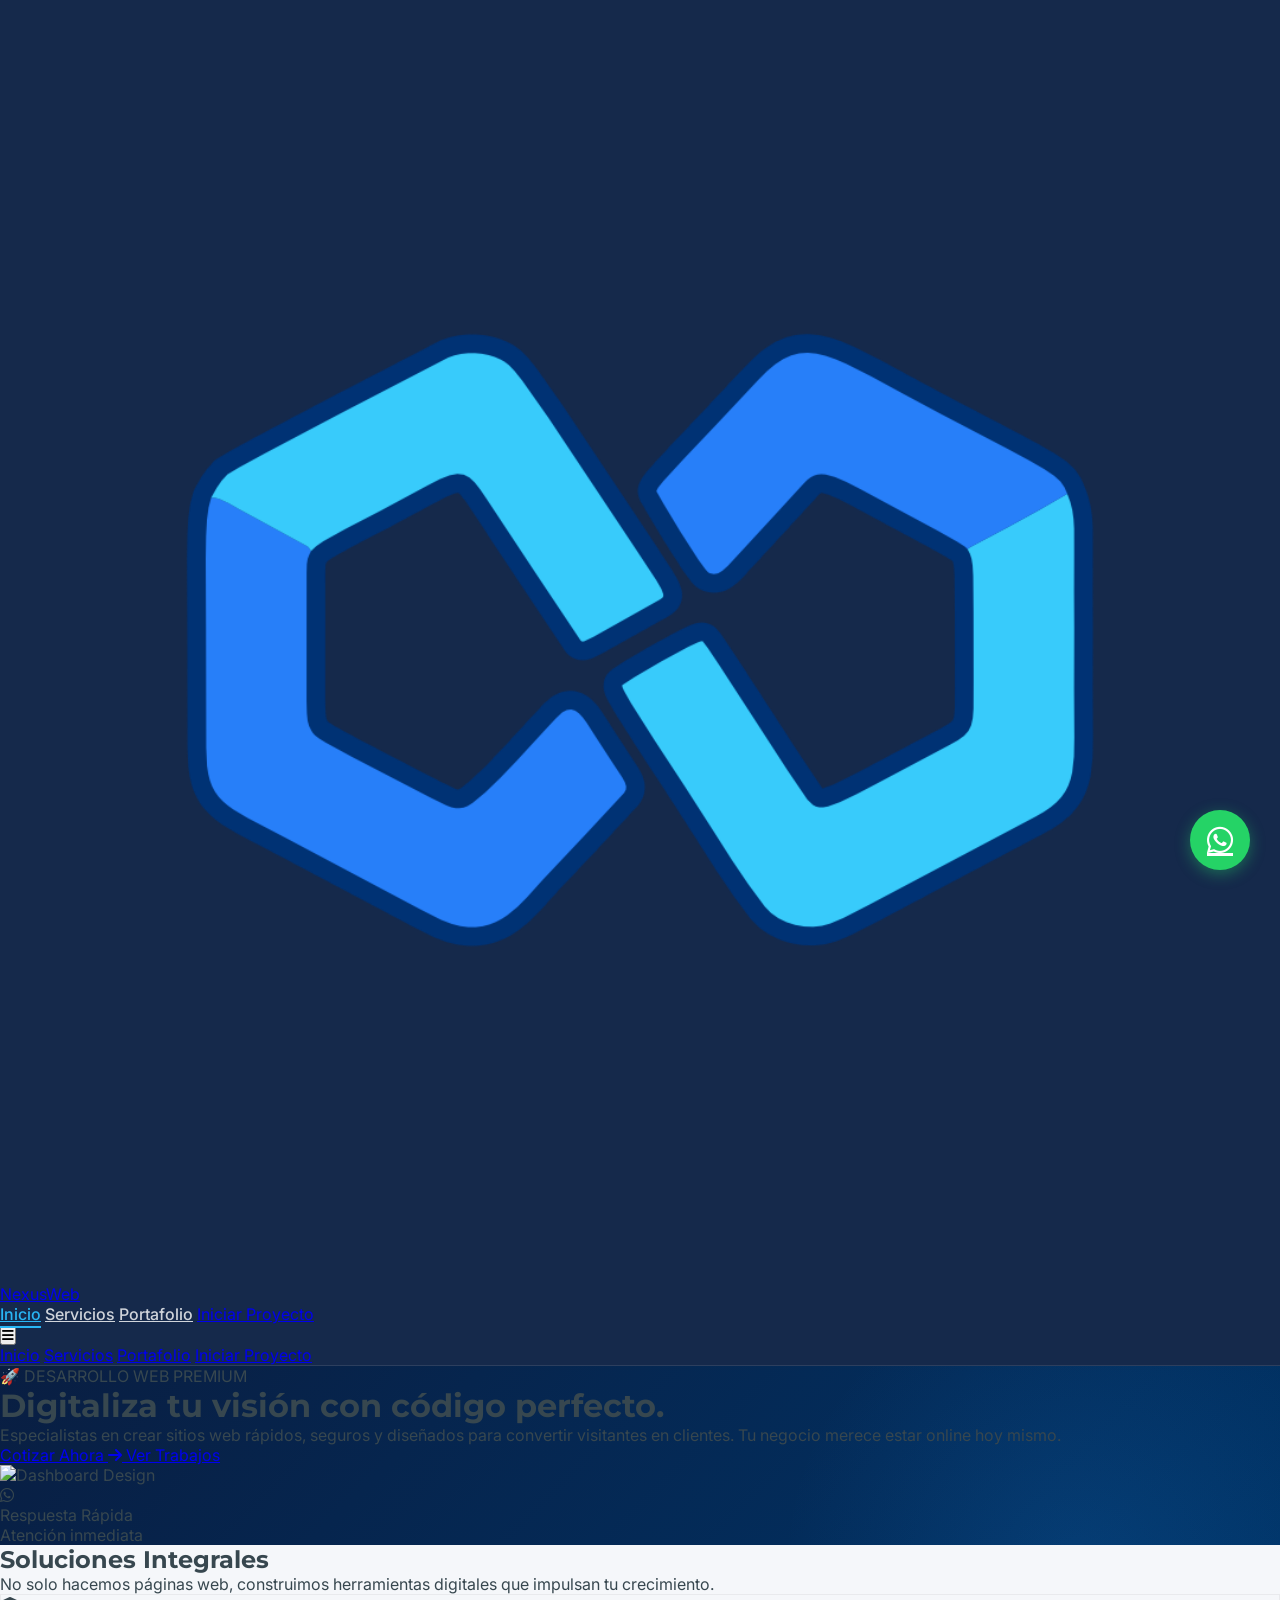
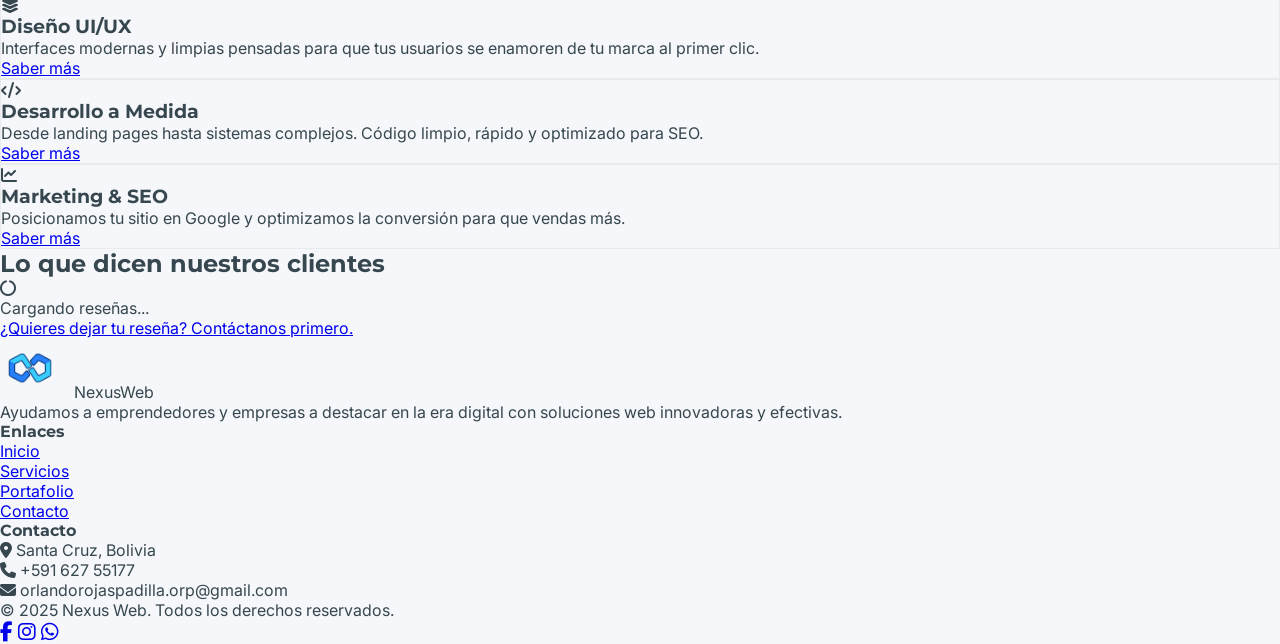
==== commit 42046a71: "rediseño de pagina" ====
--- a/index.html
+++ b/index.html
@@ -6,19 +6,20 @@
     <title>Nexus Web | Estudio de Desarrollo Digital</title>
     
     <link href="https://fonts.googleapis.com/css2?family=Inter:wght@300;400;500;600&family=Montserrat:wght@700;800&display=swap" rel="stylesheet">
+    <!-- Tailwind CDN (La advertencia en consola es normal) -->
     <script src="https://cdn.tailwindcss.com"></script>
     <!-- Supabase CDN -->
     <script src="https://cdn.jsdelivr.net/npm/@supabase/supabase-js@2"></script>
     <link rel="stylesheet" href="https://cdnjs.cloudflare.com/ajax/libs/font-awesome/6.4.0/css/all.min.css">
     <link rel="stylesheet" href="styles.css">
 </head>
-<body>
+<body class="bg-[#F5F7FA]">
 
     <!-- Navegación -->
     <nav class="fixed w-full z-50 glass-nav">
         <div class="max-w-7xl mx-auto px-6 h-20 flex justify-between items-center">
             <a href="index.html" class="flex items-center gap-3 group">
-                <img src="img/logo.svg" class="logo" alt="">
+                <img src="img/logo.svg" class="w-12 h-12" alt="Logo">
                 <span class="text-2xl font-extrabold text-white tracking-tight">Nexus<span class="text-[#29B6F6]">Web</span></span>
             </a>
             
@@ -31,18 +32,19 @@
                 </a>
             </div>
             
-            <button class="md:hidden text-white text-2xl focus:outline-none" id="menuBtn">
+            <!-- Botón Hamburguesa -->
+            <button class="md:hidden text-white text-2xl focus:outline-none p-2" id="menuBtn">
                 <i class="fas fa-bars"></i>
             </button>
         </div>
         
         <!-- Menú Móvil -->
-        <div class="hidden absolute top-full left-0 right-0 bg-[#002244] border-t border-white/10 shadow-2xl opacity-0 -translate-y-4" id="mobileMenu">
+        <div class="hidden absolute top-full left-0 right-0 bg-[#002244] border-t border-white/10 shadow-2xl opacity-0 -translate-y-4 transition-all duration-300 ease-in-out transform origin-top" id="mobileMenu">
             <div class="p-4 flex flex-col space-y-2">
-                <a href="index.html" class="block px-4 py-3 text-white rounded-lg hover:bg-white/10">Inicio</a>
-                <a href="servicios.html" class="block px-4 py-3 text-white rounded-lg hover:bg-white/10">Servicios</a>
-                <a href="portafolio.html" class="block px-4 py-3 text-white rounded-lg hover:bg-white/10">Portafolio</a>
-                <a href="contacto.html" class="block px-4 py-3 bg-[#1E88E5] text-white rounded-lg text-center font-bold mt-2">Iniciar Proyecto</a>
+                <a href="index.html" class="block px-4 py-3 text-white rounded-lg hover:bg-white/10 transition">Inicio</a>
+                <a href="servicios.html" class="block px-4 py-3 text-white rounded-lg hover:bg-white/10 transition">Servicios</a>
+                <a href="portafolio.html" class="block px-4 py-3 text-white rounded-lg hover:bg-white/10 transition">Portafolio</a>
+                <a href="contacto.html" class="block px-4 py-3 bg-[#1E88E5] text-white rounded-lg text-center font-bold mt-2 shadow-lg">Iniciar Proyecto</a>
             </div>
         </div>
     </nav>
@@ -145,7 +147,8 @@
         </div>
     </section>
 
-    <!-- Footer -->
+     <!-- Footer -->
+   <!-- Footer -->
     <footer class="bg-[#001529] text-white pt-16 pb-8 px-6 mt-auto">
         <div class="max-w-7xl mx-auto grid md:grid-cols-4 gap-12 mb-12">
             <div class="col-span-1 md:col-span-2">
@@ -180,7 +183,7 @@
         
         <div class="max-w-7xl mx-auto border-t border-white/10 pt-8 flex flex-col md:flex-row justify-between items-center gap-4 text-sm text-gray-500">
             <p>© 2025 Nexus Web. Todos los derechos reservados.</p>
-            <div class="flex space-x-4">
+            <div class="flex space-x-4" style="font-size: 1.25rem;">
                 <a href="#" class="hover:text-white transition"><i class="fab fa-facebook-f"></i></a>
                 <a href="#" class="hover:text-white transition"><i class="fab fa-instagram"></i></a>
                 <a href="https://wa.me/59162755177" class="hover:text-white transition"><i class="fab fa-whatsapp"></i></a>
@@ -193,6 +196,7 @@
         <i class="fab fa-whatsapp"></i>
     </a>
 
+    <!-- Scripts -->
     <script src="script.js"></script>
 </body>
 </html>
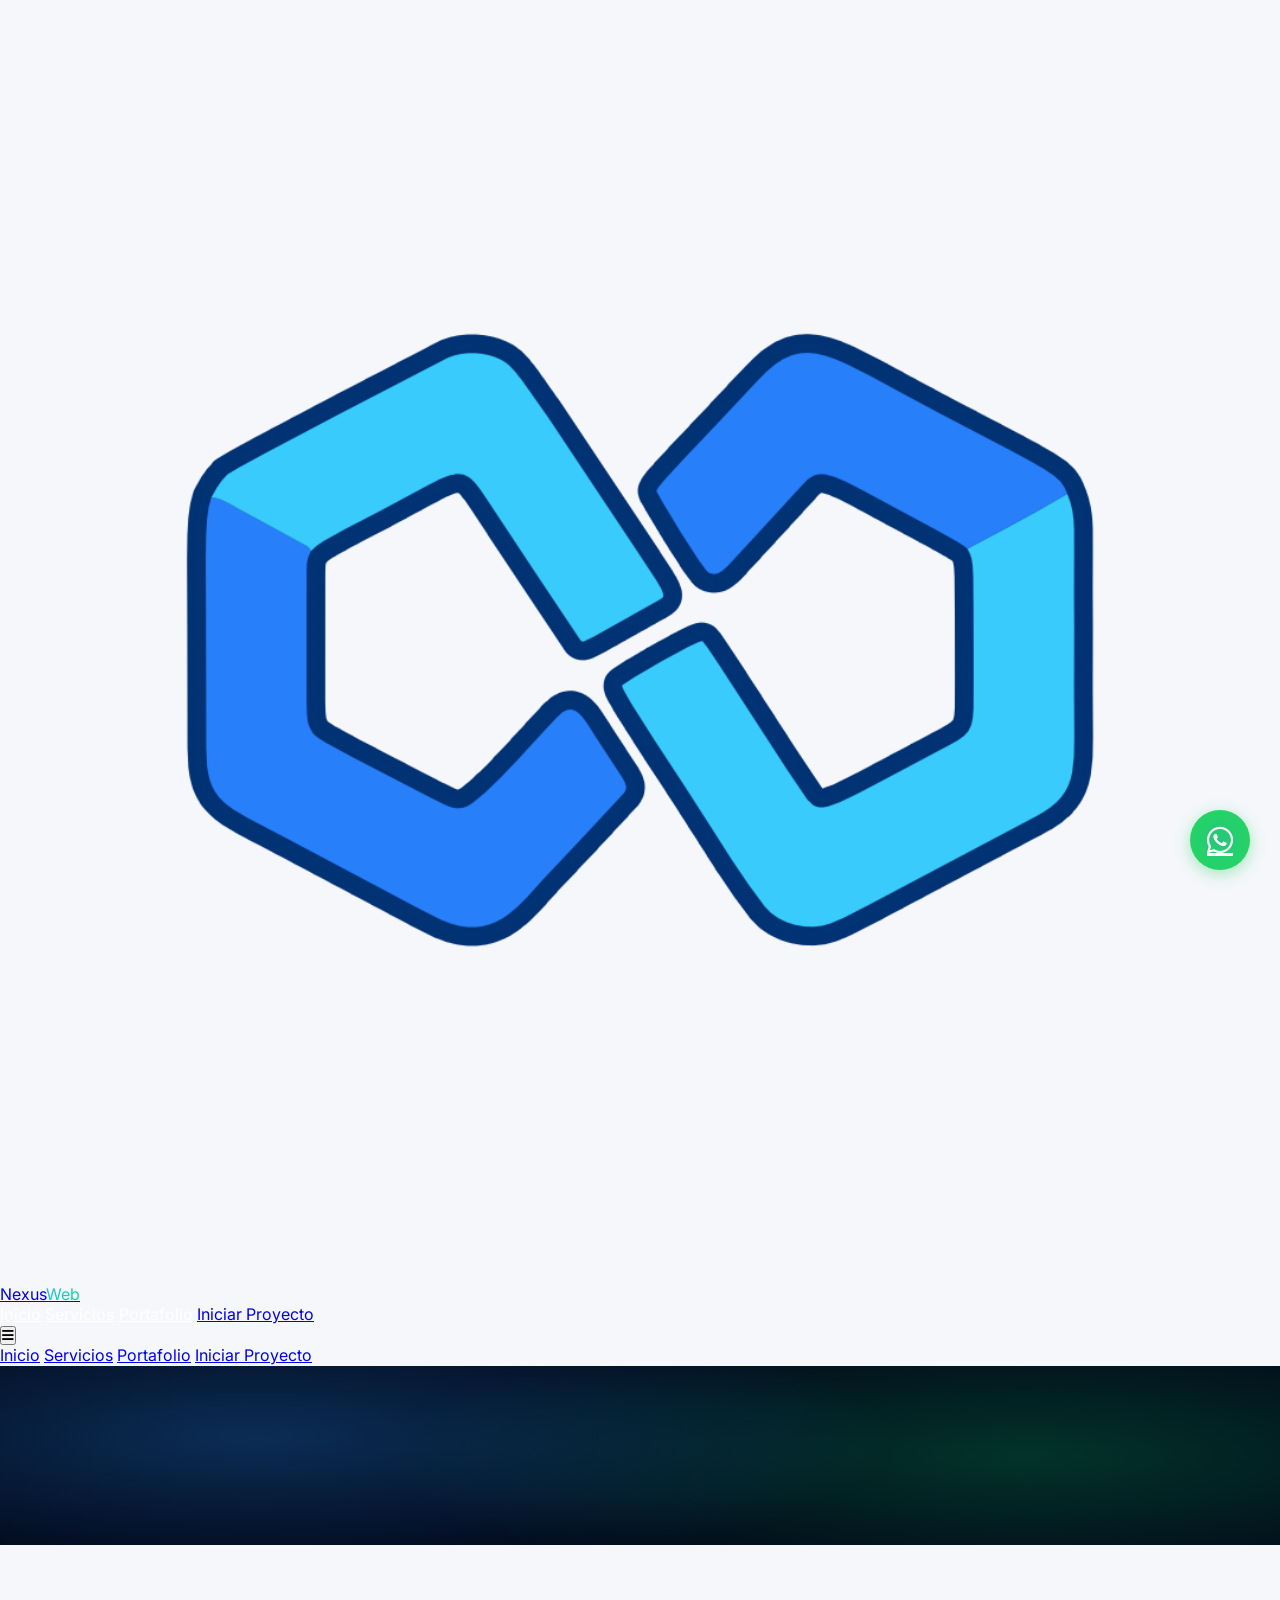
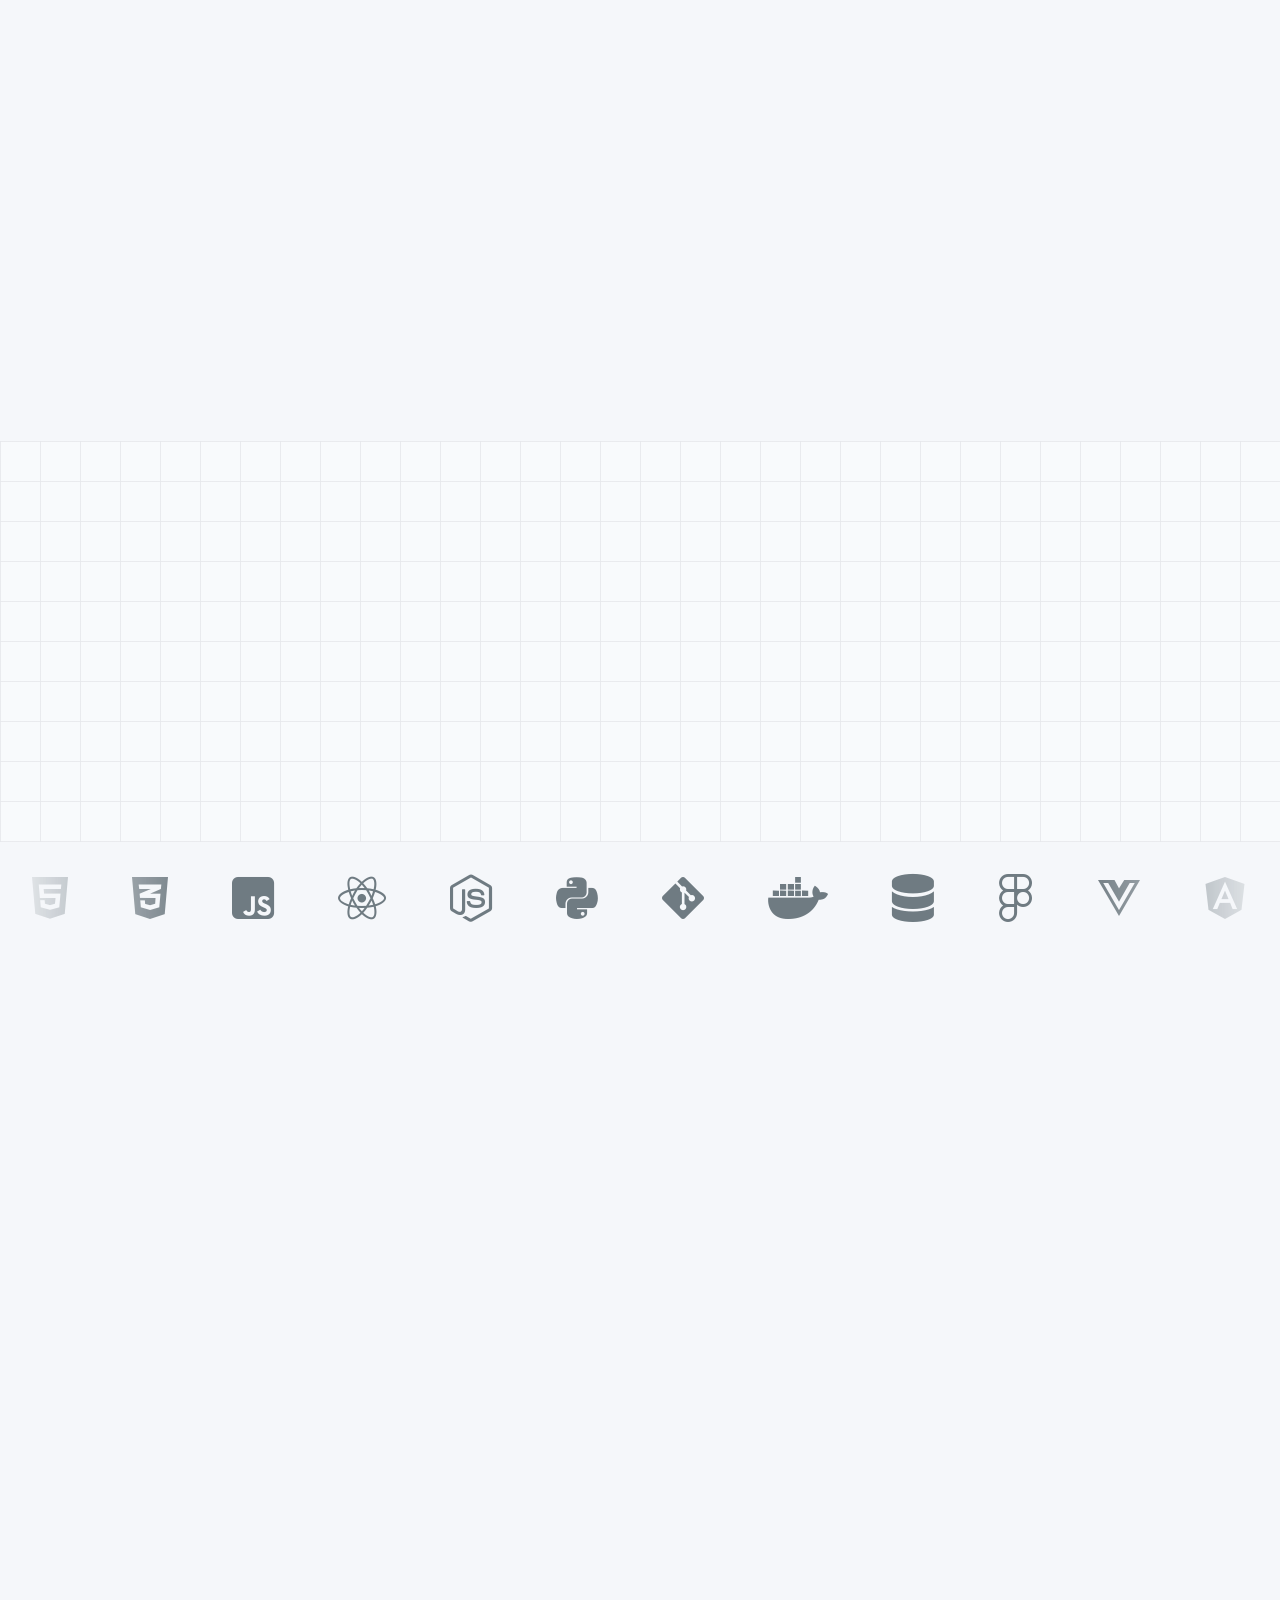
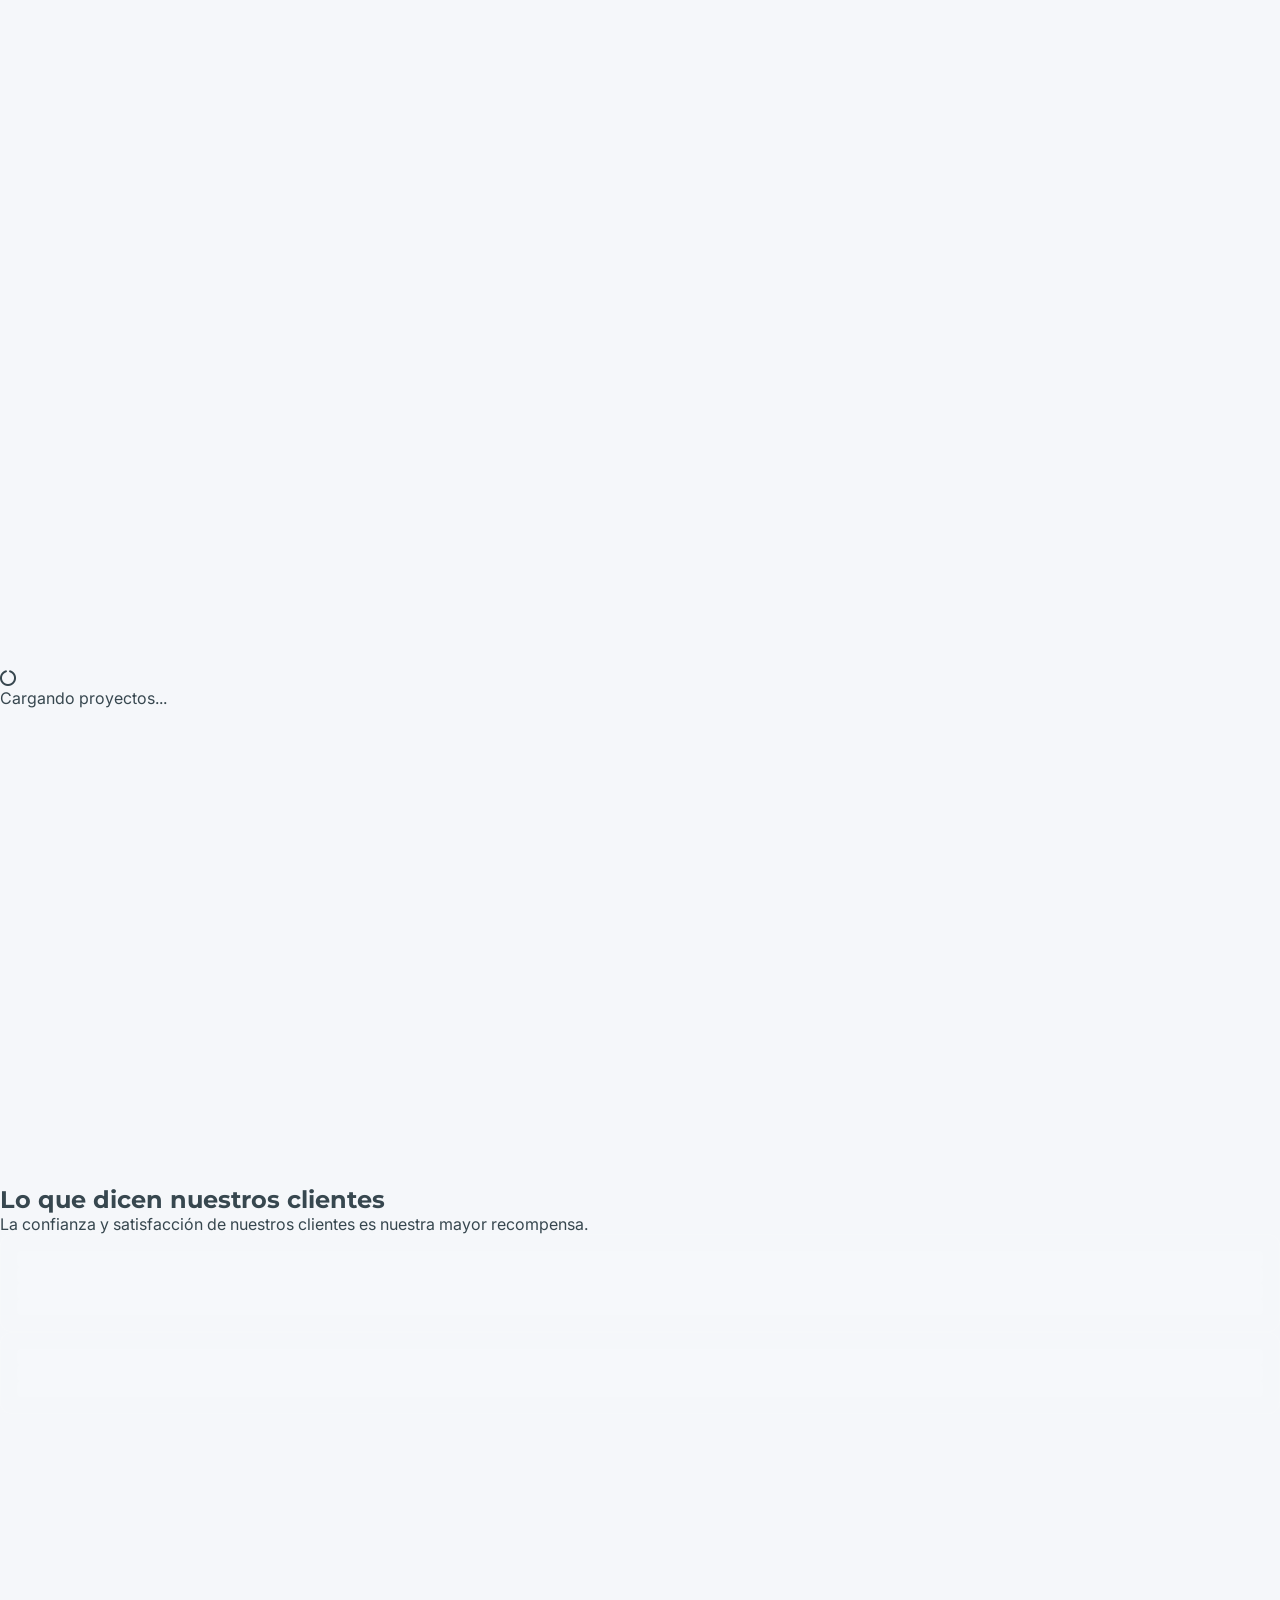
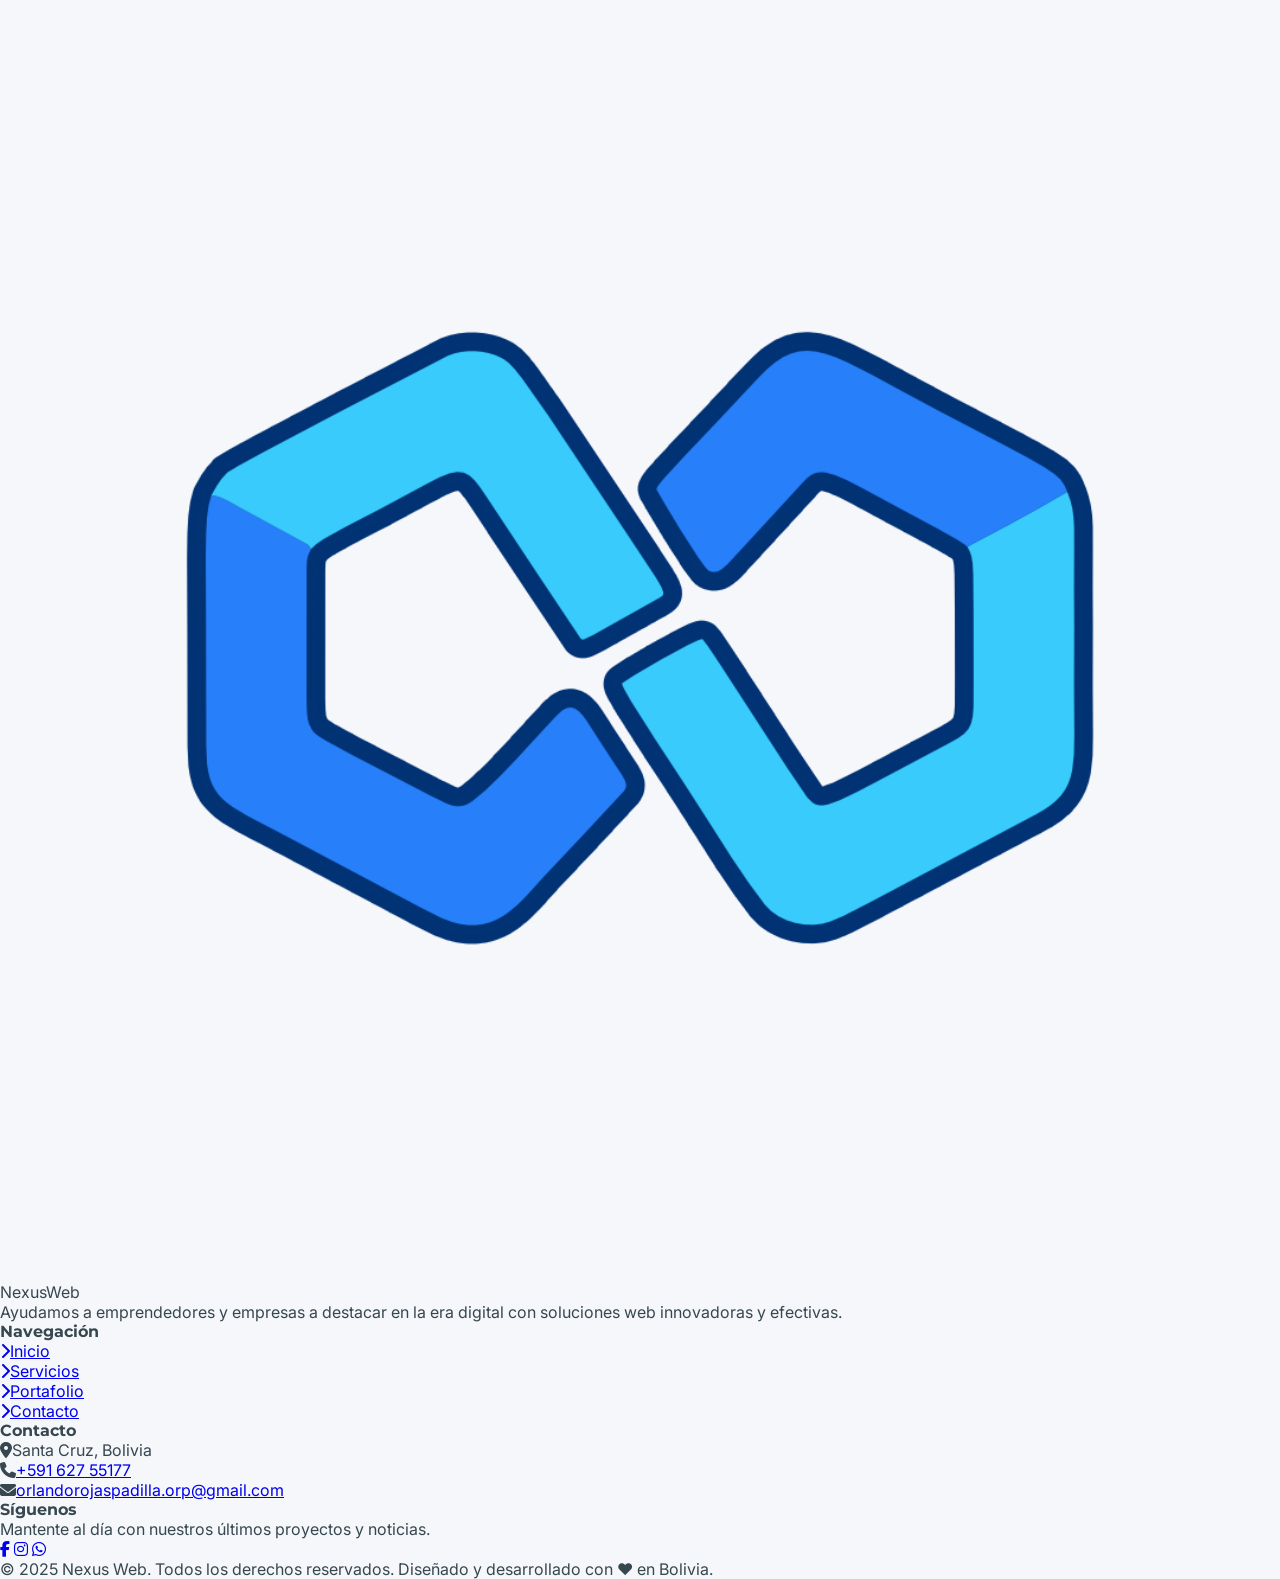
==== commit 6eb071d0: "cambio1" ====
--- a/index.html
+++ b/index.html
@@ -13,21 +13,21 @@
     <link rel="stylesheet" href="https://cdnjs.cloudflare.com/ajax/libs/font-awesome/6.4.0/css/all.min.css">
     <link rel="stylesheet" href="styles.css">
 </head>
-<body class="bg-[#F5F7FA]">
+<body class="bg-[#F5F7FA] font-sans antialiased overflow-x-hidden">
 
     <!-- Navegación -->
-    <nav class="fixed w-full z-50 glass-nav">
+    <nav class="fixed w-full z-50 glass-nav transition-all duration-300">
         <div class="max-w-7xl mx-auto px-6 h-20 flex justify-between items-center">
-            <a href="index.html" class="flex items-center gap-3 group">
-                <img src="img/logo.svg" class="w-12 h-12" alt="Logo">
-                <span class="text-2xl font-extrabold text-white tracking-tight">Nexus<span class="text-[#29B6F6]">Web</span></span>
+            <a href="#inicio" class="flex items-center gap-3 group">
+                <img src="img/logo.svg" class="w-10 h-10 transition-transform group-hover:rotate-12" alt="Logo">
+                <span class="text-2xl font-extrabold text-white tracking-tight">Nexus<span class="text-gradient">Web</span></span>
             </a>
             
             <div class="hidden md:flex space-x-8 items-center">
-                <a href="index.html" class="nav-link">Inicio</a>
-                <a href="servicios.html" class="nav-link">Servicios</a>
-                <a href="portafolio.html" class="nav-link">Portafolio</a>
-                <a href="contacto.html" class="bg-[#1E88E5] text-white px-6 py-2.5 rounded-full font-bold hover:bg-[#29B6F6] transition shadow-lg hover:shadow-blue-500/30 transform hover:-translate-y-0.5">
+                <a href="#inicio" class="nav-link">Inicio</a>
+                <a href="#servicios" class="nav-link">Servicios</a>
+                <a href="#portafolio" class="nav-link">Portafolio</a>
+                <a href="#contacto" class="bg-gradient-to-r from-[#1E88E5] to-[#29B6F6] text-white px-6 py-2.5 rounded-full font-bold hover:shadow-[0_0_20px_rgba(41,182,246,0.5)] transition-all transform hover:-translate-y-1">
                     Iniciar Proyecto
                 </a>
             </div>
@@ -41,50 +41,50 @@
         <!-- Menú Móvil -->
         <div class="hidden absolute top-full left-0 right-0 bg-[#002244] border-t border-white/10 shadow-2xl opacity-0 -translate-y-4 transition-all duration-300 ease-in-out transform origin-top" id="mobileMenu">
             <div class="p-4 flex flex-col space-y-2">
-                <a href="index.html" class="block px-4 py-3 text-white rounded-lg hover:bg-white/10 transition">Inicio</a>
-                <a href="servicios.html" class="block px-4 py-3 text-white rounded-lg hover:bg-white/10 transition">Servicios</a>
-                <a href="portafolio.html" class="block px-4 py-3 text-white rounded-lg hover:bg-white/10 transition">Portafolio</a>
-                <a href="contacto.html" class="block px-4 py-3 bg-[#1E88E5] text-white rounded-lg text-center font-bold mt-2 shadow-lg">Iniciar Proyecto</a>
+                <a href="#inicio" class="block px-4 py-3 text-white rounded-lg hover:bg-white/10 transition">Inicio</a>
+                <a href="#servicios" class="block px-4 py-3 text-white rounded-lg hover:bg-white/10 transition">Servicios</a>
+                <a href="#portafolio" class="block px-4 py-3 text-white rounded-lg hover:bg-white/10 transition">Portafolio</a>
+                <a href="#contacto" class="block px-4 py-3 bg-[#1E88E5] text-white rounded-lg text-center font-bold mt-2 shadow-lg">Iniciar Proyecto</a>
             </div>
         </div>
     </nav>
 
     <!-- Hero Section -->
-    <header class="hero-gradient pt-32 pb-24 px-6 min-h-screen flex items-center relative">
+    <header id="inicio" class="hero-gradient pt-40 pb-24 px-6 min-h-screen flex items-center relative overflow-hidden">
         <div class="hero-bg-shape"></div>
         <div class="max-w-7xl mx-auto grid lg:grid-cols-2 gap-12 items-center relative z-10">
             <div class="fade-in-up">
                 <span class="inline-block bg-[#1E88E5]/20 text-[#29B6F6] px-4 py-1.5 rounded-full text-sm font-bold mb-6 border border-[#1E88E5]/30">
                     🚀 DESARROLLO WEB PREMIUM
                 </span>
-                <h1 class="text-5xl lg:text-7xl font-extrabold text-white leading-tight mb-6">
-                    Digitaliza tu visión con <span class="text-transparent bg-clip-text bg-gradient-to-r from-[#29B6F6] to-[#00E676]">código perfecto.</span>
+                <h1 class="text-5xl lg:text-7xl font-extrabold text-white leading-tight mb-6 tracking-tight">
+                    Innovación digital que <span class="text-gradient">transforma negocios.</span>
                 </h1>
                 <p class="text-lg text-blue-100 mb-8 max-w-lg leading-relaxed">
-                    Especialistas en crear sitios web rápidos, seguros y diseñados para convertir visitantes en clientes. Tu negocio merece estar online hoy mismo.
+                    Diseñamos experiencias web de alto impacto. Desde landing pages ultra-rápidas hasta sistemas complejos, llevamos tu marca al siguiente nivel tecnológico.
                 </p>
                 <div class="flex flex-col sm:flex-row gap-4">
-                    <a href="contacto.html" class="bg-[#1E88E5] text-white px-8 py-4 rounded-xl font-bold shadow-xl hover:bg-[#1565C0] transition flex items-center justify-center gap-2 group">
+                    <a href="#contacto" class="cta-shine bg-[#1E88E5] text-white px-8 py-4 rounded-xl font-bold shadow-xl hover:bg-[#1565C0] transition flex items-center justify-center gap-2 group">
                         Cotizar Ahora 
                         <i class="fas fa-arrow-right group-hover:translate-x-1 transition-transform"></i>
                     </a>
-                    <a href="portafolio.html" class="border border-white/30 text-white px-8 py-4 rounded-xl font-bold hover:bg-white/10 transition text-center backdrop-blur-sm">
+                    <a href="#portafolio" class="border border-white/30 text-white px-8 py-4 rounded-xl font-bold hover:bg-white/10 transition text-center backdrop-blur-sm">
                         Ver Trabajos
                     </a>
                 </div>
             </div>
             
-            <div class="relative fade-in-up delay-200">
+            <div class="relative fade-in-up delay-200 hidden lg:block">
                 <div class="bg-white/5 backdrop-blur-xl p-4 rounded-3xl border border-white/20 shadow-2xl relative">
                     <img src="https://images.unsplash.com/photo-1547658719-da2b51169166?q=80&w=1000&auto=format&fit=crop" alt="Dashboard Design" class="rounded-2xl shadow-inner w-full">
                     
                     <!-- Floating Badge -->
                     <div class="absolute -bottom-6 -right-6 bg-white p-4 rounded-2xl shadow-xl flex items-center gap-3 border-l-4 border-[#00E676] animate-bounce" style="animation-duration: 3s;">
                         <div class="w-12 h-12 bg-green-100 rounded-full flex items-center justify-center text-[#00E676] text-xl">
-                            <i class="fab fa-whatsapp"></i>
+                            <i class="fab fa-whatsapp animate-pulse"></i>
                         </div>
                         <div>
-                            <p class="font-bold text-[#003366] text-sm">Respuesta Rápida</p>
+                            <p class="font-bold text-[#003366] text-sm">Online Ahora</p>
                             <p class="text-xs text-gray-500">Atención inmediata</p>
                         </div>
                     </div>
@@ -92,11 +92,36 @@
             </div>
         </div>
     </header>
+
+    <!-- Sección de Estadísticas / Trust -->
+    <section class="py-12 bg-white border-b border-gray-100">
+        <div class="max-w-7xl mx-auto px-6">
+            <div class="grid grid-cols-2 md:grid-cols-4 gap-8 text-center fade-in-up">
+                <div>
+                    <h3 class="text-4xl font-extrabold text-[#091E42] mb-1">30+</h3>
+                    <p class="text-gray-500 text-sm font-medium uppercase tracking-wider">Proyectos Entregados</p>
+                </div>
+                <div>
+                    <h3 class="text-4xl font-extrabold text-[#1E88E5] mb-1">99%</h3>
+                    <p class="text-gray-500 text-sm font-medium uppercase tracking-wider">Clientes Satisfechos</p>
+                </div>
+                <div>
+                    <h3 class="text-4xl font-extrabold text-[#00E676] mb-1">24/7</h3>
+                    <p class="text-gray-500 text-sm font-medium uppercase tracking-wider">Soporte Técnico</p>
+                </div>
+                <div>
+                    <h3 class="text-4xl font-extrabold text-purple-600 mb-1">2 Años</h3>
+                    <p class="text-gray-500 text-sm font-medium uppercase tracking-wider">Innovando en Bolivia</p>
+                </div>
+            </div>
+        </div>
+    </section>
 
     <!-- Resumen de Servicios -->
     <section class="py-24 px-6 bg-white">
         <div class="max-w-7xl mx-auto">
             <div class="text-center mb-16 fade-in-up">
+                <span class="text-[#1E88E5] font-bold text-sm uppercase tracking-widest mb-2 block">Nuestros Servicios</span>
                 <h2 class="text-4xl font-extrabold text-[#091E42] mb-4">Soluciones Integrales</h2>
                 <p class="text-gray-500 max-w-2xl mx-auto">No solo hacemos páginas web, construimos herramientas digitales que impulsan tu crecimiento.</p>
             </div>
@@ -108,7 +133,7 @@
                     </div>
                     <h3 class="text-xl font-bold text-[#091E42] mb-3">Diseño UI/UX</h3>
                     <p class="text-gray-500 text-sm leading-relaxed">Interfaces modernas y limpias pensadas para que tus usuarios se enamoren de tu marca al primer clic.</p>
-                    <a href="servicios.html" class="inline-block mt-4 text-[#1E88E5] font-semibold text-sm hover:underline">Saber más</a>
+                    <a href="servicios.html" class="inline-flex items-center mt-4 text-[#1E88E5] font-semibold text-sm hover:gap-2 transition-all">Saber más <i class="fas fa-arrow-right ml-2 text-xs"></i></a>
                 </div>
 
                 <div class="p-8 rounded-2xl bg-white border border-gray-100 card-hover fade-in-up delay-200">
@@ -117,7 +142,7 @@
                     </div>
                     <h3 class="text-xl font-bold text-[#091E42] mb-3">Desarrollo a Medida</h3>
                     <p class="text-gray-500 text-sm leading-relaxed">Desde landing pages hasta sistemas complejos. Código limpio, rápido y optimizado para SEO.</p>
-                    <a href="servicios.html" class="inline-block mt-4 text-purple-600 font-semibold text-sm hover:underline">Saber más</a>
+                    <a href="servicios.html" class="inline-flex items-center mt-4 text-purple-600 font-semibold text-sm hover:gap-2 transition-all">Saber más <i class="fas fa-arrow-right ml-2 text-xs"></i></a>
                 </div>
 
                 <div class="p-8 rounded-2xl bg-white border border-gray-100 card-hover fade-in-up delay-300">
@@ -126,68 +151,452 @@
                     </div>
                     <h3 class="text-xl font-bold text-[#091E42] mb-3">Marketing & SEO</h3>
                     <p class="text-gray-500 text-sm leading-relaxed">Posicionamos tu sitio en Google y optimizamos la conversión para que vendas más.</p>
-                    <a href="servicios.html" class="inline-block mt-4 text-green-600 font-semibold text-sm hover:underline">Saber más</a>
+                    <a href="servicios.html" class="inline-flex items-center mt-4 text-green-600 font-semibold text-sm hover:gap-2 transition-all">Saber más <i class="fas fa-arrow-right ml-2 text-xs"></i></a>
+                </div>
+            </div>
+        </div>
+    </section>
+
+    <!-- Proceso de Trabajo -->
+    <section class="py-24 px-6 bg-gray-50 bg-nexus-grid">
+        <div class="max-w-7xl mx-auto">
+            <div class="text-center mb-20 fade-in-up">
+                <span class="text-[#1E88E5] font-bold text-sm uppercase tracking-widest mb-2 block">Cómo lo Hacemos</span>
+                <h2 class="text-4xl font-extrabold text-[#091E42] mb-4">Nuestro Proceso Simplificado</h2>
+                <p class="text-gray-500 max-w-2xl mx-auto">Seguimos un camino claro y colaborativo para garantizar que tu visión se convierta en una realidad digital exitosa.</p>
+            </div>
+
+            <div class="relative">
+                <!-- Línea de conexión -->
+                <div class="hidden lg:block absolute top-12 left-0 w-full h-0.5 bg-gray-200"></div>
+                
+                <div class="grid md:grid-cols-2 lg:grid-cols-4 gap-12 relative">
+                    <!-- Paso 1: Descubrimiento -->
+                    <div class="text-center fade-in-up" style="animation-delay: 0.1s;">
+                        <div class="relative inline-block bg-gray-50 p-2 rounded-full">
+                            <div class="w-20 h-20 bg-white rounded-full flex items-center justify-center text-blue-500 text-3xl mb-6 shadow-lg border-4 border-gray-50">
+                                <i class="fas fa-search"></i>
+                            </div>
+                            <span class="absolute -top-2 -right-2 w-10 h-10 bg-blue-500 text-white font-bold text-lg rounded-full flex items-center justify-center border-4 border-gray-50">1</span>
+                        </div>
+                        <h3 class="text-xl font-bold text-[#091E42] mb-2">Descubrimiento</h3>
+                        <p class="text-gray-500 text-sm leading-relaxed">Entendemos tus objetivos, audiencia y mercado para definir una estrategia clara.</p>
+                    </div>
+
+                    <!-- Paso 2: Diseño -->
+                    <div class="text-center fade-in-up" style="animation-delay: 0.2s;">
+                         <div class="relative inline-block bg-gray-50 p-2 rounded-full">
+                            <div class="w-20 h-20 bg-white rounded-full flex items-center justify-center text-purple-500 text-3xl mb-6 shadow-lg border-4 border-gray-50">
+                                <i class="fas fa-palette"></i>
+                            </div>
+                            <span class="absolute -top-2 -right-2 w-10 h-10 bg-purple-500 text-white font-bold text-lg rounded-full flex items-center justify-center border-4 border-gray-50">2</span>
+                        </div>
+                        <h3 class="text-xl font-bold text-[#091E42] mb-2">Diseño UI/UX</h3>
+                        <p class="text-gray-500 text-sm leading-relaxed">Creamos prototipos y diseños visuales centrados en el usuario para una experiencia intuitiva.</p>
+                    </div>
+
+                    <!-- Paso 3: Desarrollo -->
+                    <div class="text-center fade-in-up" style="animation-delay: 0.3s;">
+                        <div class="relative inline-block bg-gray-50 p-2 rounded-full">
+                            <div class="w-20 h-20 bg-white rounded-full flex items-center justify-center text-green-500 text-3xl mb-6 shadow-lg border-4 border-gray-50">
+                                <i class="fas fa-code"></i>
+                            </div>
+                            <span class="absolute -top-2 -right-2 w-10 h-10 bg-green-500 text-white font-bold text-lg rounded-full flex items-center justify-center border-4 border-gray-50">3</span>
+                        </div>
+                        <h3 class="text-xl font-bold text-[#091E42] mb-2">Desarrollo</h3>
+                        <p class="text-gray-500 text-sm leading-relaxed">Escribimos código limpio y eficiente, transformando el diseño en un producto funcional.</p>
+                    </div>
+
+                    <!-- Paso 4: Despliegue -->
+                    <div class="text-center fade-in-up" style="animation-delay: 0.4s;">
+                        <div class="relative inline-block bg-gray-50 p-2 rounded-full">
+                            <div class="w-20 h-20 bg-white rounded-full flex items-center justify-center text-red-500 text-3xl mb-6 shadow-lg border-4 border-gray-50">
+                                <i class="fas fa-rocket"></i>
+                            </div>
+                            <span class="absolute -top-2 -right-2 w-10 h-10 bg-red-500 text-white font-bold text-lg rounded-full flex items-center justify-center border-4 border-gray-50">4</span>
+                        </div>
+                        <h3 class="text-xl font-bold text-[#091E42] mb-2">Despliegue</h3>
+                        <p class="text-gray-500 text-sm leading-relaxed">Lanzamos tu proyecto al mundo, asegurando un rendimiento óptimo y soporte continuo.</p>
+                    </div>
+                </div>
+            </div>
+    </section>
+
+    <!-- Carrusel de Tecnologías -->
+    <div class="tech-scroller bg-gray-50">
+        <div class="scroller-inner">
+            <div class="scroller-content">
+                <i class="fab fa-html5 text-orange-500"></i>
+                <i class="fab fa-css3-alt text-blue-500"></i>
+                <i class="fab fa-js-square text-yellow-400"></i>
+                <i class="fab fa-react text-cyan-400"></i>
+                <i class="fab fa-node-js text-green-500"></i>
+                <i class="fab fa-python text-blue-400"></i>
+                <i class="fab fa-git-alt text-red-500"></i>
+                <i class="fab fa-docker text-blue-600"></i>
+                <i class="fas fa-database text-indigo-400"></i>
+                <i class="fab fa-figma text-pink-500"></i>
+                <i class="fab fa-vuejs text-green-600"></i>
+                <i class="fab fa-angular text-red-600"></i>
+            </div>
+            <div class="scroller-content" aria-hidden="true">
+                <i class="fab fa-html5 text-orange-500"></i>
+                <i class="fab fa-css3-alt text-blue-500"></i>
+                <i class="fab fa-js-square text-yellow-400"></i>
+                <i class="fab fa-react text-cyan-400"></i>
+                <i class="fab fa-node-js text-green-500"></i>
+                <i class="fab fa-python text-blue-400"></i>
+                <i class="fab fa-git-alt text-red-500"></i>
+                <i class="fab fa-docker text-blue-600"></i>
+                <i class="fas fa-database text-indigo-400"></i>
+                <i class="fab fa-figma text-pink-500"></i>
+                <i class="fab fa-vuejs text-green-600"></i>
+                <i class="fab fa-angular text-red-600"></i>
+            </div>
+        </div>
+    </div>
+
+    <!-- Stack Tecnológico (Nueva Sección) -->
+    <section class="py-20 px-6 bg-[#020617] relative overflow-hidden">
+        <!-- Fondo sutil de malla -->
+        <div class="absolute inset-0 opacity-10" style="background-image: radial-gradient(#1E88E5 1px, transparent 1px); background-size: 30px 30px;"></div>
+        
+        <div class="max-w-7xl mx-auto relative z-10">
+            <div class="text-center mb-16 fade-in-up">
+                <h2 class="text-3xl font-bold text-white mb-4">Tecnología de Vanguardia</h2>
+                <p class="text-gray-400 max-w-xl mx-auto">Utilizamos las herramientas más modernas del mercado para garantizar velocidad, seguridad y escalabilidad.</p>
+            </div>
+
+            <div class="grid grid-cols-2 md:grid-cols-4 lg:grid-cols-6 gap-6">
+                <!-- Tech Items -->
+                <div class="tech-item p-6 flex flex-col items-center justify-center gap-3 fade-in-up delay-100">
+                    <i class="fab fa-html5 text-4xl text-orange-500"></i>
+                    <span class="text-gray-300 text-xs font-bold">HTML5</span>
+                </div>
+                <div class="tech-item p-6 flex flex-col items-center justify-center gap-3 fade-in-up delay-100">
+                    <i class="fab fa-css3-alt text-4xl text-blue-500"></i>
+                    <span class="text-gray-300 text-xs font-bold">CSS3 / Tailwind</span>
+                </div>
+                <div class="tech-item p-6 flex flex-col items-center justify-center gap-3 fade-in-up delay-100">
+                    <i class="fab fa-js text-4xl text-yellow-400"></i>
+                    <span class="text-gray-300 text-xs font-bold">JavaScript</span>
+                </div>
+                <div class="tech-item p-6 flex flex-col items-center justify-center gap-3 fade-in-up delay-100">
+                    <i class="fab fa-react text-4xl text-cyan-400"></i>
+                    <span class="text-gray-300 text-xs font-bold">React</span>
+                </div>
+                <div class="tech-item p-6 flex flex-col items-center justify-center gap-3 fade-in-up delay-100">
+                    <i class="fas fa-database text-4xl text-green-400"></i>
+                    <span class="text-gray-300 text-xs font-bold">Supabase</span>
+                </div>
+                <div class="tech-item p-6 flex flex-col items-center justify-center gap-3 fade-in-up delay-100">
+                    <i class="fab fa-git-alt text-4xl text-red-500"></i>
+                    <span class="text-gray-300 text-xs font-bold">Git</span>
+                </div>
+            </div>
+        </div>
+    </section>
+
+    <!-- =============================================================== -->
+    <!-- SECCIÓN DE SERVICIOS (Contenido de servicios.html) -->
+    <!-- =============================================================== -->
+    <section id="servicios" class="py-24 px-6 bg-gray-50">
+        <div class="text-center mb-16 fade-in-up">
+            <span class="text-[#1E88E5] font-bold text-sm uppercase tracking-widest mb-2 block">Soluciones a Medida</span>
+            <h2 class="text-4xl font-extrabold text-[#091E42] mb-4">Elige el motor de tu crecimiento digital</h2>
+            <p class="text-gray-500 max-w-2xl mx-auto">Desde la primera línea de código hasta el lanzamiento, creamos herramientas que transforman visitantes en clientes leales.</p>
+        </div>
+
+        <div class="max-w-7xl mx-auto grid md:grid-cols-2 lg:grid-cols-3 gap-10">
+            
+            <!-- 1. Landing Page -->
+            <div class="bg-white rounded-2xl shadow-xl border border-white/50 card-hover overflow-hidden flex flex-col fade-in-up">
+                <div class="carousel-container m-3">
+                    <button class="carousel-btn btn-prev" onclick="moveCarousel(this, -1)"><i class="fas fa-chevron-left"></i></button>
+                    <div class="carousel-track" data-index="0">
+                        <img src="https://venngage-wordpress.s3.amazonaws.com/uploads/2018/04/Landing-Page-Examples.png" class="carousel-slide" alt="Landing Page">
+                        <img src="https://cdn.prod.website-files.com/65bb7884c67879aa0d84f24e/65c0eb721ea864f342f436f8_What-are-landing-pages-and-why-do-you-need-to-use-them.jpeg" class="carousel-slide" alt="Landing Page 2">
+                    </div>
+                    <button class="carousel-btn btn-next" onclick="moveCarousel(this, 1)"><i class="fas fa-chevron-right"></i></button>
+                </div>
+                <div class="px-8 pb-8 pt-2 flex-grow flex flex-col">
+                    <h3 class="text-2xl font-bold text-[#003366] mb-3">Landing Page</h3>
+                    <p class="text-gray-600 text-sm mb-5 leading-relaxed flex-grow">Diseñadas para maximizar el retorno de inversión. Una estructura persuasiva enfocada en convertir visitantes en prospectos calificados de forma inmediata.</p>
+                    <div class="space-y-2 mb-8">
+                        <div class="flex items-center text-xs font-semibold text-gray-500 bg-gray-50 p-2 rounded-lg"><i class="fas fa-bolt text-[#1E88E5] mr-2"></i> Carga ultra-rápida (SEO)</div>
+                        <div class="flex items-center text-xs font-semibold text-gray-500 bg-gray-50 p-2 rounded-lg"><i class="fas fa-bullseye text-[#1E88E5] mr-2"></i> Diseño orientado a la conversión (CTA)</div>
+                    </div>
+                    <a href="https://wa.me/59162755177?text=Hola! Me interesa una Landing Page" class="btn-wa-card w-full text-white font-bold py-4 rounded-xl flex items-center justify-center gap-2 mt-auto">
+                        <i class="fab fa-whatsapp text-xl"></i> Consultar Servicio
+                    </a>
+                </div>
+            </div>
+
+            <!-- 2. Branding + Landing de Marca -->
+            <div class="bg-white rounded-2xl shadow-xl border border-white/50 card-hover overflow-hidden flex flex-col fade-in-up delay-100">
+                <div class="carousel-container m-3">
+                    <button class="carousel-btn btn-prev" onclick="moveCarousel(this, -1)"><i class="fas fa-chevron-left"></i></button>
+                    <div class="carousel-track" data-index="0">
+                        <img src="https://images.unsplash.com/photo-1522542550221-31fd19575a2d?q=80&w=800" class="carousel-slide" alt="Branding">
+                        <img src="https://images.unsplash.com/photo-1558655146-d09347e92766?q=80&w=800" class="carousel-slide" alt="Manual de Marca">
+                    </div>
+                    <button class="carousel-btn btn-next" onclick="moveCarousel(this, 1)"><i class="fas fa-chevron-right"></i></button>
+                </div>
+                <div class="px-8 pb-8 pt-2 flex-grow flex flex-col">
+                    <h3 class="text-2xl font-bold text-[#003366] mb-3">Branding e Identidad</h3>
+                    <p class="text-gray-600 text-sm mb-5 leading-relaxed flex-grow">Construimos marcas memorables. Incluye diseño de logotipo original y una <strong>Landing Page de marca</strong> dedicada a exponer toda tu identidad visual y valores.</p>
+                    <div class="space-y-2 mb-8">
+                        <div class="flex items-center text-xs font-semibold text-gray-500 bg-gray-50 p-2 rounded-lg"><i class="fas fa-paint-brush text-purple-500 mr-2"></i> Logotipo original</div>
+                        <div class="flex items-center text-xs font-semibold text-gray-500 bg-gray-50 p-2 rounded-lg"><i class="fas fa-laptop-code text-purple-500 mr-2"></i> Landing Page de Branding exclusiva</div>
+                    </div>
+                    <a href="https://wa.me/59162755177?text=Hola! Quiero branding completo y mi landing de marca" class="btn-wa-card w-full text-white font-bold py-4 rounded-xl flex items-center justify-center gap-2 mt-auto">
+                        <i class="fab fa-whatsapp text-xl"></i> Consultar Servicio
+                    </a>
+                </div>
+            </div>
+
+            <!-- 3. Redes Sociales Centralizadas -->
+            <div class="bg-white rounded-2xl shadow-xl border border-white/50 card-hover overflow-hidden flex flex-col fade-in-up delay-200">
+                <div class="carousel-container m-3">
+                    <button class="carousel-btn btn-prev" onclick="moveCarousel(this, -1)"><i class="fas fa-chevron-left"></i></button>
+                    <div class="carousel-track" data-index="0">
+                        <img src="img/proyectos/redes1.png" class="carousel-slide" alt="Redes Sociales 1">
+                        <img src="https://images.unsplash.com/photo-1611944212129-29977ae1398c?q=80&w=800" class="carousel-slide" alt="Redes Sociales 2">
+                    </div>
+                    <button class="carousel-btn btn-next" onclick="moveCarousel(this, 1)"><i class="fas fa-chevron-right"></i></button>
+                </div>
+                <div class="px-8 pb-8 pt-2 flex-grow flex flex-col">
+                    <h3 class="text-2xl font-bold text-[#003366] mb-3">Tu Red de Contacto</h3>
+                    <p class="text-gray-600 text-sm mb-5 leading-relaxed flex-grow">Creamos una página web personalizada bajo tu dominio que unifica todos tus perfiles sociales y enlaces importantes en un solo lugar profesional.</p>
+                    <div class="space-y-2 mb-8">
+                        <div class="flex items-center text-xs font-semibold text-gray-500 bg-gray-50 p-2 rounded-lg"><i class="fas fa-link text-blue-400 mr-2"></i> Unificación de redes sociales (Link-in-bio)</div>
+                        <div class="flex items-center text-xs font-semibold text-gray-500 bg-gray-50 p-2 rounded-lg"><i class="fas fa-globe text-blue-400 mr-2"></i> Alojamiento bajo tu propio dominio</div>
+                    </div>
+                    <a href="https://wa.me/59162755177?text=Hola! Quiero centralizar mis redes sociales en una web propia" class="btn-wa-card w-full text-white font-bold py-4 rounded-xl flex items-center justify-center gap-2 mt-auto">
+                        <i class="fab fa-whatsapp text-xl"></i> Consultar Servicio
+                    </a>
+                </div>
+            </div>
+        </div>
+    </section>
+
+    <!-- =============================================================== -->
+    <!-- SECCIÓN DE PORTAFOLIO (Contenido de portafolio.html) -->
+    <!-- =============================================================== -->
+    <section id="portafolio" class="py-24 px-6 bg-white">
+        <div class="text-center mb-8 fade-in-up">
+            <span class="text-[#1E88E5] font-bold text-sm uppercase tracking-widest mb-2 block">Nuestro Trabajo</span>
+            <h2 class="text-4xl font-extrabold text-[#091E42] mb-4">Proyectos que generan resultados</h2>
+            <p class="text-gray-500 max-w-2xl mx-auto">Una muestra de nuestra pasión por el código y el diseño.</p>
+        </div>
+
+        <!-- Filtros de Proyectos -->
+        <div class="max-w-7xl mx-auto flex justify-center items-center gap-2 md:gap-4 portfolio-filters fade-in-up mb-12">
+            <button class="filter-btn active text-sm font-bold px-4 py-2 rounded-full bg-gray-100" data-filter="all">Todos</button>
+            <button class="filter-btn text-sm font-bold px-4 py-2 rounded-full bg-gray-100" data-filter="ecommerce">E-commerce</button>
+            <button class="filter-btn text-sm font-bold px-4 py-2 rounded-full bg-gray-100" data-filter="corporativo">Corporativo</button>
+            <button class="filter-btn text-sm font-bold px-4 py-2 rounded-full bg-gray-100" data-filter="app">App Web</button>
+        </div>
+
+        <!-- Grid de Proyectos -->
+        <div id="portfolioGrid" class="max-w-7xl mx-auto grid md:grid-cols-2 lg:grid-cols-3 gap-8">
+            <!-- Los proyectos se cargarán aquí dinámicamente desde Supabase -->
+            <div class="col-span-full text-center py-12 text-gray-500">
+                <i class="fas fa-circle-notch fa-spin text-2xl mb-2"></i><br>Cargando proyectos...
+            </div>
+        </div>
+        
+        <div class="text-center mt-16 fade-in-up">
+            <h3 class="text-2xl font-bold text-[#091E42] mb-4">¿Te gusta lo que ves?</h3>
+            <a href="#contacto" class="inline-block bg-gradient-to-r from-[#1E88E5] to-[#29B6F6] text-white px-8 py-3 rounded-xl font-bold hover:shadow-[0_0_20px_rgba(41,182,246,0.5)] transition-all transform hover:-translate-y-1">
+                Iniciar mi Proyecto
+            </a>
+        </div>
+    </section>
+
+    <!-- =============================================================== -->
+    <!-- SECCIÓN DE CONTACTO (Contenido de contacto.html) -->
+    <!-- =============================================================== -->
+    <section id="contacto" class="py-24 px-6 bg-gray-50">
+        <div class="text-center mb-16 fade-in-up">
+            <h2 class="text-4xl font-extrabold text-[#091E42] mb-4">Hablemos de tu próximo <span class="text-gradient">éxito</span></h2>
+            <p class="text-gray-500 max-w-2xl mx-auto">Ya sea para una consulta rápida o para iniciar un gran proyecto, estamos aquí para ayudarte. Completa el formulario y nos pondremos en contacto.</p>
+        </div>
+
+        <div class="max-w-6xl mx-auto grid lg:grid-cols-5 gap-16 items-start">
+            <!-- Columna Izquierda: Info -->
+            <div class="lg:col-span-2 fade-in-up">
+                <h3 class="text-2xl font-bold text-[#091E42] mb-4">Información de Contacto</h3>
+                <p class="text-gray-500 text-base mb-8 leading-relaxed">Prefieres un contacto más directo? Aquí tienes nuestras vías de comunicación. Estamos listos para escucharte.</p>
+                
+                <div class="space-y-6">
+                    <a href="https://wa.me/59162755177" class="flex items-center gap-4 p-4 bg-white rounded-xl shadow-sm border border-gray-100 hover:border-green-400 transition card-hover">
+                        <div class="w-12 h-12 bg-green-100 text-green-600 rounded-full flex items-center justify-center text-xl"><i class="fab fa-whatsapp"></i></div>
+                        <div>
+                            <p class="text-xs text-gray-500 uppercase font-bold">Respuesta rápida</p>
+                            <p class="font-bold text-[#091E42]">+591 627 55177</p>
+                        </div>
+                    </a>
+                    <a href="mailto:orlandorojaspadilla.orp@gmail.com" class="flex items-center gap-4 p-4 bg-white rounded-xl shadow-sm border border-gray-100 hover:border-blue-400 transition card-hover">
+                        <div class="w-12 h-12 bg-blue-100 text-blue-600 rounded-full flex items-center justify-center text-xl"><i class="fas fa-envelope"></i></div>
+                        <div>
+                            <p class="text-xs text-gray-500 uppercase font-bold">Correo Electrónico</p>
+                            <p class="font-bold text-[#091E42]">orlandorojaspadilla.orp@gmail.com</p>
+                        </div>
+                    </a>
+                </div>
+            </div>
+
+            <!-- Columna Derecha: Formulario Principal -->
+            <div class="lg:col-span-3 relative fade-in-up delay-200">
+                <div class="bg-white p-8 md:p-12 rounded-3xl shadow-2xl border border-gray-100 relative">
+                    <h3 class="text-2xl font-bold text-[#091E42] mb-2">Cuéntanos tu idea</h3>
+                    <p class="text-gray-500 mb-8">Completa el formulario y te contactaremos por WhatsApp para agilizar el proceso.</p>
+                    
+                    <form id="whatsappForm" class="space-y-5">
+                        <div>
+                            <label class="block text-sm font-bold text-gray-700 mb-2">Nombre Completo</label>
+                            <input type="text" id="contactName" required class="form-input w-full bg-gray-100 border-2 border-transparent rounded-xl p-4 transition" placeholder="Ej: Juan Pérez">
+                        </div>
+                        <div>
+                            <label class="block text-sm font-bold text-gray-700 mb-2">Servicio de Interés</label>
+                            <select id="contactService" class="form-input w-full bg-gray-100 border-2 border-transparent rounded-xl p-4 transition appearance-none">
+                                <option value="Landing Page">Landing Page</option>
+                                <option value="Branding e Identidad">Branding e Identidad</option>
+                                <option value="Catálogo Digital">Catálogo Digital</option>
+                                <option value="Sistema POS">Sistema POS</option>
+                                <option value="Proyecto Personalizado">Proyecto Personalizado</option>
+                            </select>
+                        </div>
+                        <div>
+                            <label class="block text-sm font-bold text-gray-700 mb-2">Detalles del Proyecto</label>
+                            <textarea id="contactMessage" required class="form-input w-full bg-gray-100 border-2 border-transparent rounded-xl p-4 h-32 transition" placeholder="Cuéntanos brevemente sobre tu idea..."></textarea>
+                        </div>
+                        <button type="submit" class="w-full bg-[#25d366] text-white py-4 rounded-xl font-bold text-lg hover:bg-[#128c7e] transition-colors shadow-lg shadow-green-500/20 flex items-center justify-center gap-3 transform hover:scale-105">
+                            <i class="fab fa-whatsapp text-xl"></i> Enviar a WhatsApp
+                        </button>
+                        <p class="text-xs text-center text-gray-400 pt-2">Al hacer clic, se abrirá un chat con la información prellenada.</p>
+                    </form>
                 </div>
             </div>
         </div>
     </section>
 
     <!-- Sección de Reseñas (Compacta) -->
-    <section class="py-20 px-6 bg-[#002244] border-t border-white/5">
+    <section class="py-20 px-6 bg-[#091E42] border-t border-white/5">
         <div class="max-w-4xl mx-auto text-center">
-            <h2 class="text-3xl font-bold text-white mb-8">Lo que dicen nuestros clientes</h2>
-            <div id="reviewsContainer" class="grid gap-4 text-left max-h-[400px] overflow-y-auto custom-scroll pr-2">
-                <div class="text-white/50 text-center py-10">
-                    <i class="fas fa-circle-notch fa-spin text-2xl"></i><br>Cargando reseñas...
-                </div>
-            </div>
-            <div class="mt-8">
-                <a href="contacto.html" class="text-[#29B6F6] hover:text-white transition font-medium">¿Quieres dejar tu reseña? Contáctanos primero.</a>
+            <div class="grid md:grid-cols-2 gap-12 items-center">
+                <div class="text-center md:text-left">
+                    <h2 class="text-3xl font-bold text-white mb-4">Lo que dicen nuestros clientes</h2>
+                    <p class="text-gray-400 mb-8">La confianza y satisfacción de nuestros clientes es nuestra mayor recompensa.</p>
+                    <div id="reviewsContainer" class="grid gap-4 text-left max-h-[300px] overflow-y-auto custom-scroll pr-2">
+                        <!-- SKELETON LOADER -->
+                        <div class="skeleton-card">
+                            <div class="flex justify-between items-start mb-3">
+                                <div class="skeleton-line w-1/3 h-4"></div>
+                                <div class="skeleton-line w-1/4 h-4"></div>
+                            </div>
+                            <div class="skeleton-line w-full h-4 mb-2"></div>
+                            <div class="skeleton-line w-4/5 h-4"></div>
+                        </div>
+                        <div class="skeleton-card">
+                            <div class="flex justify-between items-start mb-3">
+                                <div class="skeleton-line w-2/5 h-4"></div>
+                                <div class="skeleton-line w-1/4 h-4"></div>
+                            </div>
+                            <div class="skeleton-line w-full h-4"></div>
+                        </div>
+                    </div>
+                </div>
+                <!-- Formulario para dejar reseña -->
+                <div class="fade-in-up">
+                     <form id="reviewForm" class="space-y-4 bg-white/5 p-6 rounded-2xl shadow-lg border border-white/10 text-left">
+                        <h3 class="text-xl font-bold text-white mb-4">¿Ya eres cliente? Déjanos tu opinión</h3>
+                        <input type="text" id="name" placeholder="Tu Nombre" required class="form-input w-full bg-white/10 border-2 border-transparent rounded-lg p-3 text-sm text-white placeholder-gray-400">
+                        <textarea id="message" placeholder="¿Qué tal fue tu experiencia?" required class="form-input w-full bg-white/10 border-2 border-transparent rounded-lg p-3 h-24 text-sm text-white placeholder-gray-400"></textarea>
+                        
+                        <div class="flex items-center justify-between">
+                            <div class="star-rating">
+                                <input type="radio" id="star5" name="rating" value="5" checked /><label for="star5" title="5 stars">★</label>
+                                <input type="radio" id="star4" name="rating" value="4" /><label for="star4" title="4 stars">★</label>
+                                <input type="radio" id="star3" name="rating" value="3" /><label for="star3" title="3 stars">★</label>
+                                <input type="radio" id="star2" name="rating" value="2" /><label for="star2" title="2 stars">★</label>
+                                <input type="radio" id="star1" name="rating" value="1" /><label for="star1" title="1 star">★</label>
+                            </div>
+                            <button type="submit" class="bg-[#1E88E5] text-white px-5 py-2.5 rounded-lg text-sm font-bold hover:bg-[#1565C0] transition-colors">Publicar</button>
+                        </div>
+                    </form>
+                </div>
+            </div>
+        </div>
+    </section>
+
+    <!-- Call To Action Final -->
+    <section class="py-24 px-6 bg-gradient-to-br from-[#1E88E5] to-[#003366] text-center relative overflow-hidden">
+        <div class="absolute top-0 left-0 w-full h-full opacity-10 bg-[url('https://www.transparenttextures.com/patterns/cubes.png')]"></div>
+        <div class="max-w-4xl mx-auto relative z-10 fade-in-up">
+            <h2 class="text-4xl md:text-5xl font-extrabold text-white mb-6">¿Listo para despegar?</h2>
+            <p class="text-blue-100 text-lg mb-10 max-w-2xl mx-auto">No dejes que tu competencia te gane el terreno digital. Agenda una consultoría gratuita hoy mismo y hablemos de tu proyecto.</p>
+            <div class="flex flex-col sm:flex-row justify-center gap-4 cta-shine">
+                <a href="https://wa.me/59162755177" class="bg-[#00E676] text-[#003366] px-8 py-4 rounded-full font-bold shadow-2xl hover:bg-white transition hover:scale-105 flex items-center justify-center gap-2">
+                    <i class="fab fa-whatsapp text-xl"></i> Hablar por WhatsApp
+                </a>
+                <a href="#contacto" class="bg-white/10 backdrop-blur-md border border-white/30 text-white px-8 py-4 rounded-full font-bold hover:bg-white/20 transition">
+                    Ver Formulario
+                </a>
             </div>
         </div>
     </section>
 
      <!-- Footer -->
-   <!-- Footer -->
-    <footer class="bg-[#001529] text-white pt-16 pb-8 px-6 mt-auto">
-        <div class="max-w-7xl mx-auto grid md:grid-cols-4 gap-12 mb-12">
-            <div class="col-span-1 md:col-span-2">
+    <footer class="bg-[#001529] text-white pt-20 pb-8 px-6">
+        <div class="max-w-7xl mx-auto grid sm:grid-cols-2 lg:grid-cols-4 gap-12 mb-12">
+            <!-- Columna 1: Marca -->
+            <div class="sm:col-span-2 lg:col-span-1">
                 <div class="flex items-center gap-3 mb-4">
-                    <img src="img/logo.svg" alt="" class="logo">
-                    <span class="text-xl font-bold">NexusWeb</span>
+                    <img src="img/logo.svg" class="w-12 h-12" alt="NexusWeb Logo">
+                    <span class="text-2xl font-bold">NexusWeb</span>
                 </div>
                 <p class="text-gray-400 text-sm leading-relaxed max-w-sm">
                     Ayudamos a emprendedores y empresas a destacar en la era digital con soluciones web innovadoras y efectivas.
                 </p>
             </div>
             
+            <!-- Columna 2: Navegación -->
             <div>
-                <h4 class="font-bold mb-4 text-[#29B6F6]">Enlaces</h4>
-                <ul class="space-y-2 text-sm text-gray-400">
-                    <li><a href="index.html" class="hover:text-white transition">Inicio</a></li>
-                    <li><a href="servicios.html" class="hover:text-white transition">Servicios</a></li>
-                    <li><a href="portafolio.html" class="hover:text-white transition">Portafolio</a></li>
-                    <li><a href="contacto.html" class="hover:text-white transition">Contacto</a></li>
+                <h4 class="font-bold mb-4 text-lg text-[#29B6F6]">Navegación</h4>
+                <ul class="space-y-3 text-sm text-gray-400">
+                    <li><a href="#inicio" class="hover:text-white transition-colors flex items-center gap-2"><i class="fas fa-chevron-right text-xs w-3"></i>Inicio</a></li>
+                    <li><a href="#servicios" class="hover:text-white transition-colors flex items-center gap-2"><i class="fas fa-chevron-right text-xs w-3"></i>Servicios</a></li>
+                    <li><a href="#portafolio" class="hover:text-white transition-colors flex items-center gap-2"><i class="fas fa-chevron-right text-xs w-3"></i>Portafolio</a></li>
+                    <li><a href="#contacto" class="hover:text-white transition-colors flex items-center gap-2"><i class="fas fa-chevron-right text-xs w-3"></i>Contacto</a></li>
                 </ul>
             </div>
             
+            <!-- Columna 3: Contacto -->
             <div>
-                <h4 class="font-bold mb-4 text-[#29B6F6]">Contacto</h4>
-                <ul class="space-y-2 text-sm text-gray-400">
-                    <li><i class="fas fa-map-marker-alt w-5"></i> Santa Cruz, Bolivia</li>
-                    <li><i class="fas fa-phone w-5"></i> +591 627 55177</li>
-                    <li><i class="fas fa-envelope w-5"></i> orlandorojaspadilla.orp@gmail.com</li>
+                <h4 class="font-bold mb-4 text-lg text-[#29B6F6]">Contacto</h4>
+                <ul class="space-y-3 text-sm text-gray-400">
+                    <li class="flex items-start gap-3"><i class="fas fa-map-marker-alt w-4 pt-1 text-gray-500"></i><span>Santa Cruz, Bolivia</span></li>
+                    <li class="flex items-start gap-3"><i class="fas fa-phone w-4 pt-1 text-gray-500"></i><a href="tel:+59162755177" class="hover:text-white transition-colors">+591 627 55177</a></li>
+                    <li class="flex items-start gap-3"><i class="fas fa-envelope w-4 pt-1 text-gray-500"></i><a href="mailto:orlandorojaspadilla.orp@gmail.com" class="hover:text-white transition-colors break-all">orlandorojaspadilla.orp@gmail.com</a></li>
                 </ul>
             </div>
+
+            <!-- Columna 4: Redes Sociales -->
+            <div>
+                <h4 class="font-bold mb-4 text-lg text-[#29B6F6]">Síguenos</h4>
+                <p class="text-gray-400 text-sm mb-4">Mantente al día con nuestros últimos proyectos y noticias.</p>
+                <div class="flex space-x-3 text-xl">
+                    <a href="#" class="w-10 h-10 bg-white/5 rounded-full flex items-center justify-center hover:bg-white/10 hover:text-[#1877F2] transition-all" aria-label="Facebook"><i class="fab fa-facebook-f"></i></a>
+                    <a href="#" class="w-10 h-10 bg-white/5 rounded-full flex items-center justify-center hover:bg-white/10 hover:text-[#E1306C] transition-all" aria-label="Instagram"><i class="fab fa-instagram"></i></a>
+                    <a href="https://wa.me/59162755177" class="w-10 h-10 bg-white/5 rounded-full flex items-center justify-center hover:bg-white/10 hover:text-[#25D366] transition-all" aria-label="WhatsApp"><i class="fab fa-whatsapp"></i></a>
+                </div>
+            </div>
         </div>
         
-        <div class="max-w-7xl mx-auto border-t border-white/10 pt-8 flex flex-col md:flex-row justify-between items-center gap-4 text-sm text-gray-500">
-            <p>© 2025 Nexus Web. Todos los derechos reservados.</p>
-            <div class="flex space-x-4" style="font-size: 1.25rem;">
-                <a href="#" class="hover:text-white transition"><i class="fab fa-facebook-f"></i></a>
-                <a href="#" class="hover:text-white transition"><i class="fab fa-instagram"></i></a>
-                <a href="https://wa.me/59162755177" class="hover:text-white transition"><i class="fab fa-whatsapp"></i></a>
-            </div>
+        <div class="max-w-7xl mx-auto border-t border-white/10 pt-8 text-center text-sm text-gray-500">
+            <p>© 2025 Nexus Web. Todos los derechos reservados. Diseñado y desarrollado con ❤️ en Bolivia.</p>
         </div>
     </footer>
 
@@ -196,6 +605,9 @@
         <i class="fab fa-whatsapp"></i>
     </a>
 
+    <!-- Lista de Reseñas (Oculta pero necesaria para script) -->
+    <div id="reviewsContainer" class="hidden"></div>
+
     <!-- Scripts -->
     <script src="script.js"></script>
 </body>
--- a/styles.css
+++ b/styles.css
@@ -31,6 +31,22 @@
     font-family: 'Montserrat', sans-serif;
 }
 
+/* Animaciones Globales y Utilidades */
+.text-gradient {
+    background: linear-gradient(135deg, var(--nexus-light) 0%, var(--nexus-accent) 100%);
+    -webkit-background-clip: text;
+    -webkit-text-fill-color: transparent;
+    background-clip: text;
+}
+
+.bg-mesh-dark {
+    background-color: var(--nexus-deep);
+    background-image: 
+        radial-gradient(at 0% 0%, rgba(30, 136, 229, 0.15) 0px, transparent 50%),
+        radial-gradient(at 100% 100%, rgba(0, 230, 118, 0.1) 0px, transparent 50%);
+    background-attachment: fixed;
+}
+
 /* Navegación Glassmorphism */
 .logo{
     width: 60px;
@@ -46,10 +62,17 @@
     transition: all 0.3s ease;
 }
 .glass-nav {
-    background: rgba(9, 30, 66, 0.95);
-    backdrop-filter: blur(10px);
+    background: transparent;
+    backdrop-filter: blur(0px);
     border-bottom: 1px solid rgba(255, 255, 255, 0.1);
     transition: all 0.3s ease;
+}
+
+.glass-nav.scrolled {
+    background: rgba(9, 30, 66, 0.85);
+    backdrop-filter: blur(12px);
+    border-bottom: 1px solid rgba(255, 255, 255, 0.15);
+    box-shadow: 0 4px 30px rgba(0, 0, 0, 0.1);
 }
 
 .nav-link {
@@ -80,20 +103,81 @@
 
 /* Hero Section */
 .hero-gradient {
-    background: linear-gradient(135deg, var(--nexus-deep) 0%, var(--nexus-dark) 100%);
+    background: #020617; /* Base más oscura para la animación */
     position: relative;
     overflow: hidden;
 }
 
 .hero-bg-shape {
     position: absolute;
-    width: 600px;
-    height: 600px;
+    width: 100%;
+    height: 100%;
+    top: 0;
+    left: 0;
+    background:
+        radial-gradient(ellipse 50% 80% at 20% 40%, rgba(30, 136, 229, 0.3), transparent),
+        radial-gradient(ellipse 50% 80% at 80% 50%, rgba(0, 230, 118, 0.2), transparent);
+    z-index: 0;
+    opacity: 0;
+    animation: fadeIn 2s 0.5s forwards, pan-background 25s linear infinite alternate;
+}
+
+@keyframes pan-background {
+    0% {
+        transform: translateX(0) translateY(0);
+    }
+    100% {
+        transform: translateX(20px) translateY(-20px);
+    }
+}
+
+@keyframes pulse-shape {
+    0% { transform: scale(1); opacity: 0.5; }
+    100% { transform: scale(1.1); opacity: 0.8; }
+}
+
+.animate-float {
+    animation: float 6s ease-in-out infinite;
+}
+
+@keyframes float {
+    0% { transform: translateY(0px); }
+    50% { transform: translateY(-20px); }
+    100% { transform: translateY(0px); }
+}
+
+/* Tech Grid */
+.tech-item {
+    background: rgba(255, 255, 255, 0.03);
+    border: 1px solid rgba(255, 255, 255, 0.05);
+    border-radius: 12px;
+    transition: all 0.3s ease;
+}
+.tech-item:hover {
+    background: rgba(255, 255, 255, 0.1);
+    border-color: var(--nexus-core);
+    transform: translateY(-5px);
+}
+
+/* Cards y Elementos */
+.card-hover {
+    transition: all 0.3s cubic-bezier(0.4, 0, 0.2, 1);
+    border: 1px solid rgba(0,0,0,0.05);
+}
+
+.card-hover:hover {
+    transform: translateY(-8px);
+    box-shadow: 0 20px 40px rgba(0, 51, 102, 0.1);
+    border-color: var(--nexus-core);
+}
+
+/* Botón Flotante WhatsApp */
+.whatsapp-float {
+    position: fixed;
+    bottom: 30px;
+    right: 30px;
+    background-color: #25d366;
     background: radial-gradient(circle, rgba(30, 136, 229, 0.15) 0%, transparent 70%);
-    top: -100px;
-    right: -100px;
-    border-radius: 50%;
-    z-index: 0;
 }
 
 /* Cards y Elementos */
@@ -142,9 +226,14 @@
 
 /* Animaciones de Entrada */
 .fade-in-up {
-    animation: fadeInUp 0.8s ease-out forwards;
     opacity: 0;
     transform: translateY(20px);
+    transition: opacity 0.8s ease-out, transform 0.8s ease-out;
+}
+
+.fade-in-up.visible {
+    opacity: 1;
+    transform: translateY(0);
 }
 
 .fade-in {
@@ -155,13 +244,6 @@
 .delay-100 { animation-delay: 0.1s; }
 .delay-200 { animation-delay: 0.2s; }
 .delay-300 { animation-delay: 0.3s; }
-
-@keyframes fadeInUp {
-    to {
-        opacity: 1;
-        transform: translateY(0);
-    }
-}
 
 @keyframes fadeIn {
     to { opacity: 1; }
@@ -177,4 +259,239 @@
 #mobileMenu {
     transition: transform 0.3s ease-in-out, opacity 0.3s ease-in-out;
     transform-origin: top;
+}
+
+/* Patrón de fondo Nexus */
+.bg-nexus-grid {
+    background-color: #f8fafc; /* bg-gray-50 */
+    background-image: 
+        linear-gradient(rgba(229, 231, 235, 0.8) 1px, transparent 1px),
+        linear-gradient(to right, rgba(229, 231, 235, 0.8) 1px, transparent 1px);
+    background-size: 40px 40px;
+}
+/* --- Estilos Específicos para Servicios --- */
+
+/* Carrusel de Imágenes */
+.carousel-container { position: relative; overflow: hidden; border-radius: 1rem; height: 220px; box-shadow: inset 0 0 20px rgba(0,0,0,0.1); }
+.carousel-track { display: flex; transition: transform 0.5s cubic-bezier(0.4, 0, 0.2, 1); height: 100%; }
+.carousel-slide { min-width: 100%; height: 100%; object-fit: cover; }
+.carousel-btn { 
+    position: absolute; top: 50%; transform: translateY(-50%); 
+    background: rgba(255,255,255,0.2); backdrop-filter: blur(4px); 
+    color: white; border: 1px solid rgba(255,255,255,0.3); 
+    width: 36px; height: 36px; display: flex; align-items: center; justify-content: center;
+    cursor: pointer; border-radius: 50%; z-index: 10; font-size: 14px; 
+    transition: all 0.3s; 
+}
+.carousel-btn:hover { background: rgba(255,255,255,0.9); color: var(--nexus-deep); transform: translateY(-50%) scale(1.1); }
+.btn-prev { left: 10px; }
+.btn-next { right: 10px; }
+
+/* Botón WhatsApp Cards */
+.btn-wa-card {
+    background: linear-gradient(135deg, #25D366 0%, #128C7E 100%);
+    transition: all 0.3s ease;
+    box-shadow: 0 4px 15px rgba(37, 211, 102, 0.3);
+}
+.btn-wa-card:hover {
+    transform: translateY(-2px);
+    box-shadow: 0 8px 25px rgba(37, 211, 102, 0.5);
+}
+
+/* --- Estilos Específicos para Contacto --- */
+
+/* Form Validation */
+.form-input {
+    transition: border-color 0.3s, box-shadow 0.3s;
+}
+.form-input:focus {
+    border-color: var(--nexus-core);
+    box-shadow: 0 0 0 3px rgba(30, 136, 229, 0.2);
+    outline: none;
+}
+/* Add a green check for valid inputs */
+.form-input:required:valid {
+    border-color: #10B981; /* green-500 */
+}
+/* Keep it neutral until focused and invalid */
+.form-input:required:invalid:not(:placeholder-shown) {
+    border-color: #EF4444; /* red-500 */
+}
+
+/* Star Rating Hover Effect */
+.star-rating {
+    display: flex;
+    flex-direction: row-reverse; /* This is the trick */
+    justify-content: flex-end;
+    gap: 2px;
+}
+.star-rating input { display: none; }
+.star-rating label {
+    color: #e5e7eb; /* gray-200 */
+    font-size: 1.75rem;
+    cursor: pointer;
+    transition: color 0.2s ease;
+}
+.star-rating label:hover,
+.star-rating label:hover ~ label, /* This selects preceding siblings in reverse order */
+.star-rating input:checked ~ label {
+    color: #facc15; /* yellow-400 */
+}
+
+/* Map Section */
+.map-container iframe {
+    filter: grayscale(1) invert(0.95) contrast(0.9);
+    transition: filter 0.5s ease;
+}
+.map-container:hover iframe {
+    filter: none;
+}
+
+/* Botón con efecto Shine */
+.cta-shine {
+    position: relative;
+    overflow: hidden;
+}
+.cta-shine::after {
+    content: '';
+    position: absolute;
+    top: -50%;
+    left: -50%;
+    width: 200%;
+    height: 200%;
+    background-image: linear-gradient(to bottom right, rgba(255, 255, 255, 0) 45%, rgba(255, 255, 255, 0.5) 50%, rgba(255, 255, 255, 0) 55%);
+    transform: rotate(60deg) translateX(-120%);
+    transition: transform 0.8s cubic-bezier(0.2, 0.8, 0.2, 1);
+}
+.cta-shine:hover::after {
+    transform: rotate(60deg) translateX(120%);
+}
+/* --- Estilos Específicos para Portafolio --- */
+
+/* Filtros */
+.filter-btn {
+    transition: all 0.3s ease;
+    border: 1px solid transparent;
+}
+.filter-btn.active {
+    background-color: var(--nexus-core);
+    color: white;
+    box-shadow: 0 4px 15px rgba(30, 136, 229, 0.3);
+}
+.filter-btn:not(.active):hover {
+    border-color: var(--nexus-core);
+    color: var(--nexus-core);
+}
+
+/* Grid Items */
+.portfolio-item {
+    transition: opacity 0.4s ease, transform 0.4s ease, width 0.4s ease, padding 0.4s ease, margin 0.4s ease;
+    transform: scale(1);
+    opacity: 1;
+}
+.portfolio-item.hidden {
+    transform: scale(0.9);
+    opacity: 0;
+    width: 0 !important;
+    padding: 0 !important;
+    margin: 0 !important;
+    overflow: hidden;
+    border: none;
+}
+.portfolio-item { /* El contenedor necesita perspectiva para el efecto 3D */
+    perspective: 1000px;
+}
+
+.portfolio-card .image-container {
+    position: relative;
+    overflow: hidden;
+}
+
+.portfolio-card .overlay {
+    position: absolute;
+    top: 0;
+    left: 0;
+    right: 0;
+    bottom: 0;
+    background: linear-gradient(to top, rgba(9, 30, 66, 0.95) 0%, rgba(9, 30, 66, 0.5) 70%, transparent 100%);
+    background: rgba(9, 30, 66, 0.7);
+    opacity: 0;
+    transition: opacity 0.4s ease;
+    display: flex;
+    justify-content: center;
+    align-items: center;
+    color: white;
+}
+
+.image-container:hover .overlay {
+    opacity: 1;
+}
+
+.portfolio-card {
+    transition: transform 0.4s cubic-bezier(0.25, 0.46, 0.45, 0.94);
+    transform-style: preserve-3d;
+}
+
+.portfolio-card img {
+    transition: transform 0.5s cubic-bezier(0.25, 0.46, 0.45, 0.94);
+}
+
+.image-container:hover img {
+    transform: scale(1.1);
+}
+
+/* Carrusel de Tecnologías (Scroller) */
+.tech-scroller {
+    padding: 2rem 0;
+    overflow: hidden;
+    position: relative;
+    -webkit-mask-image: linear-gradient(to right, transparent, black 15%, black 85%, transparent);
+    mask-image: linear-gradient(to right, transparent, black 15%, black 85%, transparent);
+}
+
+.scroller-inner {
+    display: flex;
+    width: max-content;
+}
+
+.scroller-content {
+    display: flex;
+    align-items: center;
+    gap: 4rem; /* 64px */
+    padding: 0 2rem; /* 32px */
+    animation: scroll 40s linear infinite;
+}
+
+.tech-scroller i {
+    font-size: 3rem; /* 48px */
+    opacity: 0.7;
+    transition: opacity 0.3s, transform 0.3s;
+}
+
+.tech-scroller i:hover {
+    opacity: 1;
+    transform: scale(1.2);
+}
+
+/* Skeleton Loader para Reseñas */
+.skeleton-card {
+    background: rgba(255, 255, 255, 0.05);
+    padding: 1rem;
+    border-radius: 0.75rem;
+    border: 1px solid rgba(255, 255, 255, 0.1);
+    animation: pulse-bg 2s infinite ease-in-out;
+}
+.skeleton-line {
+    background: rgba(255, 255, 255, 0.1);
+    border-radius: 0.25rem;
+    height: 1em;
+}
+@keyframes pulse-bg {
+    50% { background-color: rgba(255, 255, 255, 0.1); }
+}
+
+@keyframes scroll {
+    to {
+        transform: translateX(-50%);
+    }
 }
